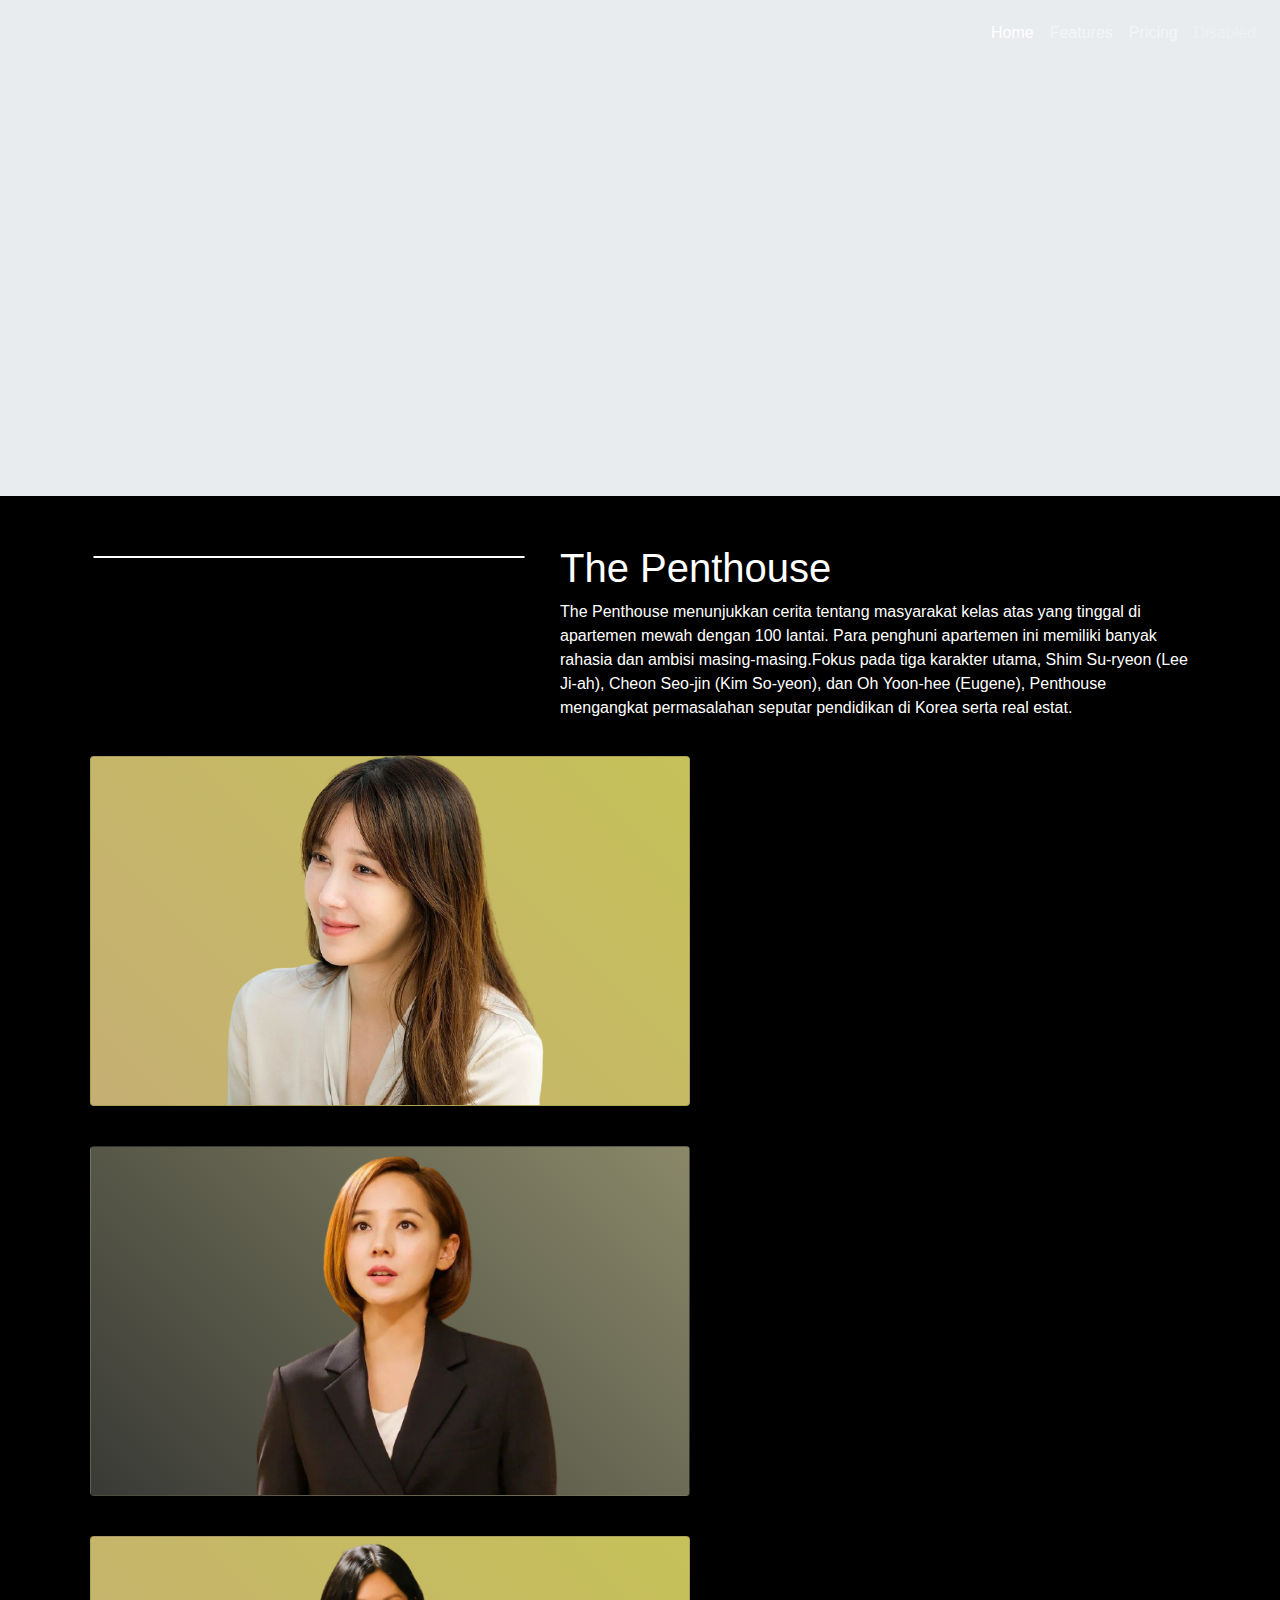
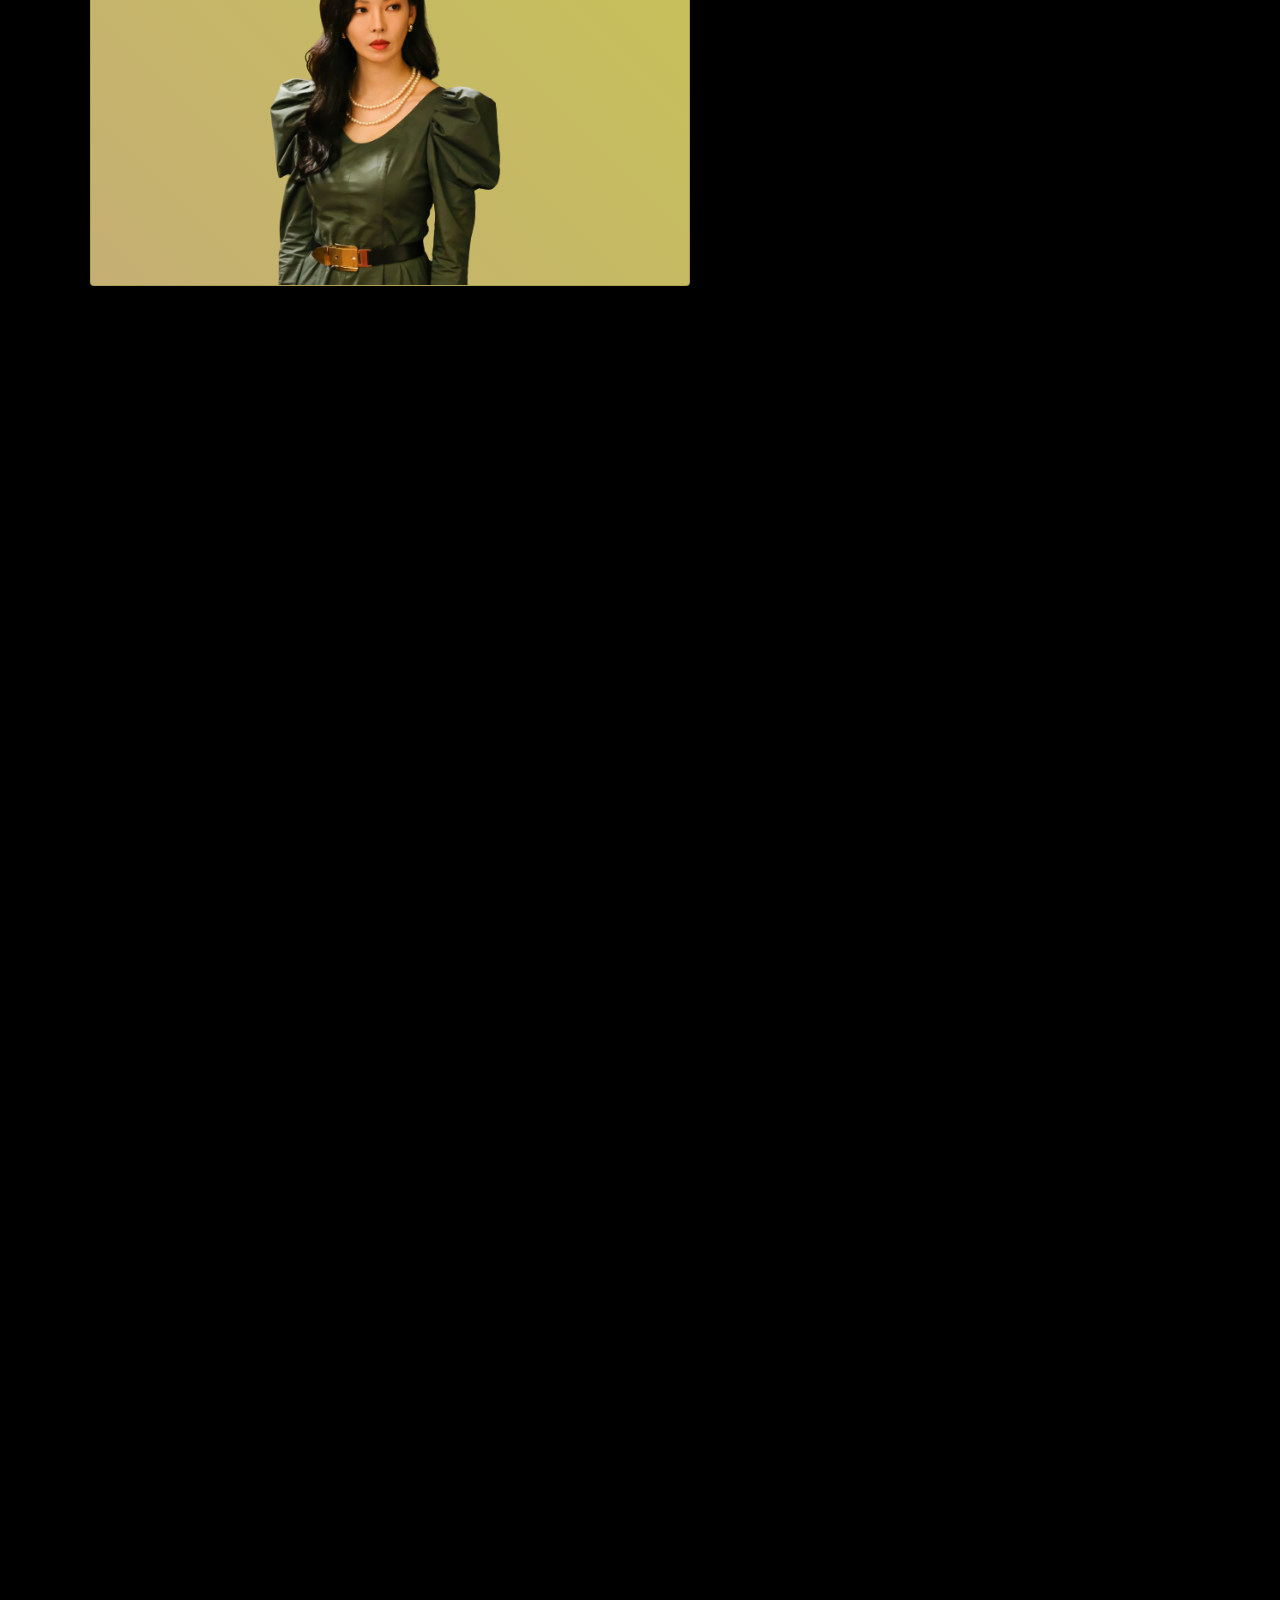
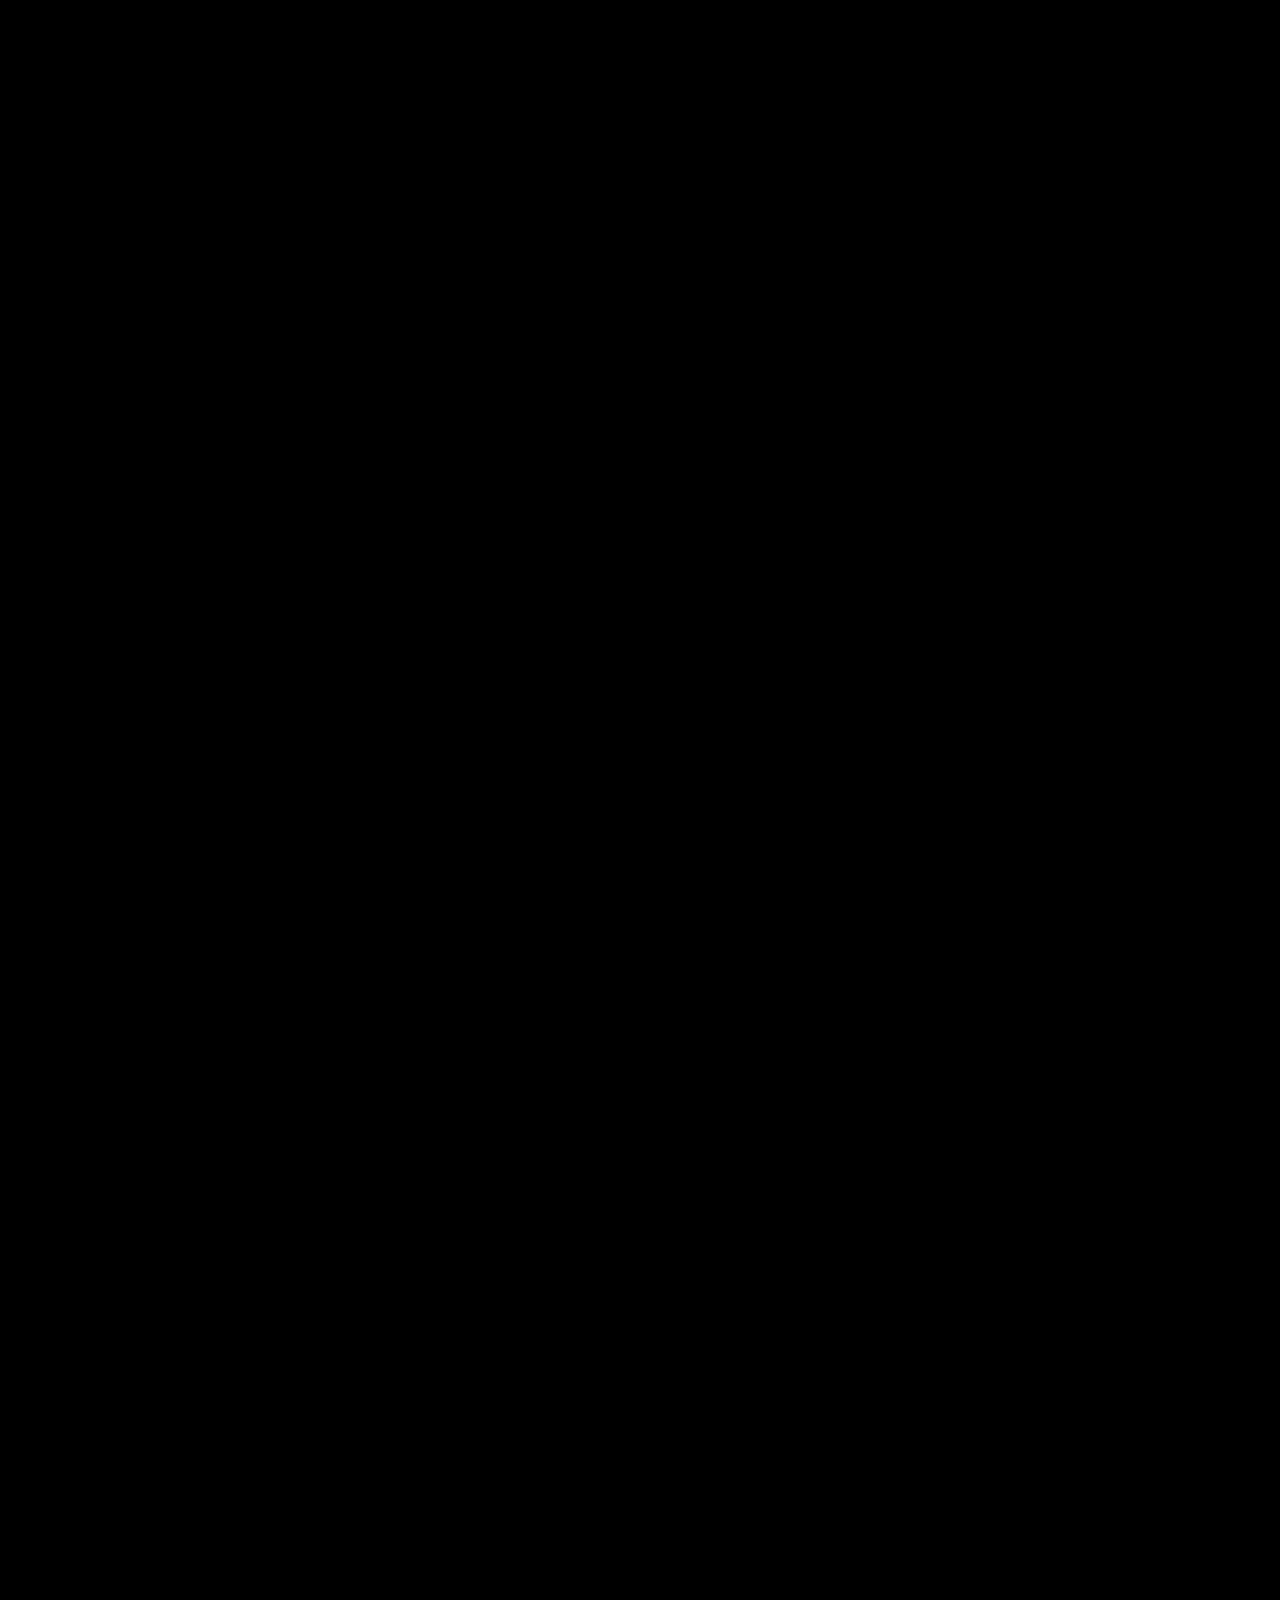
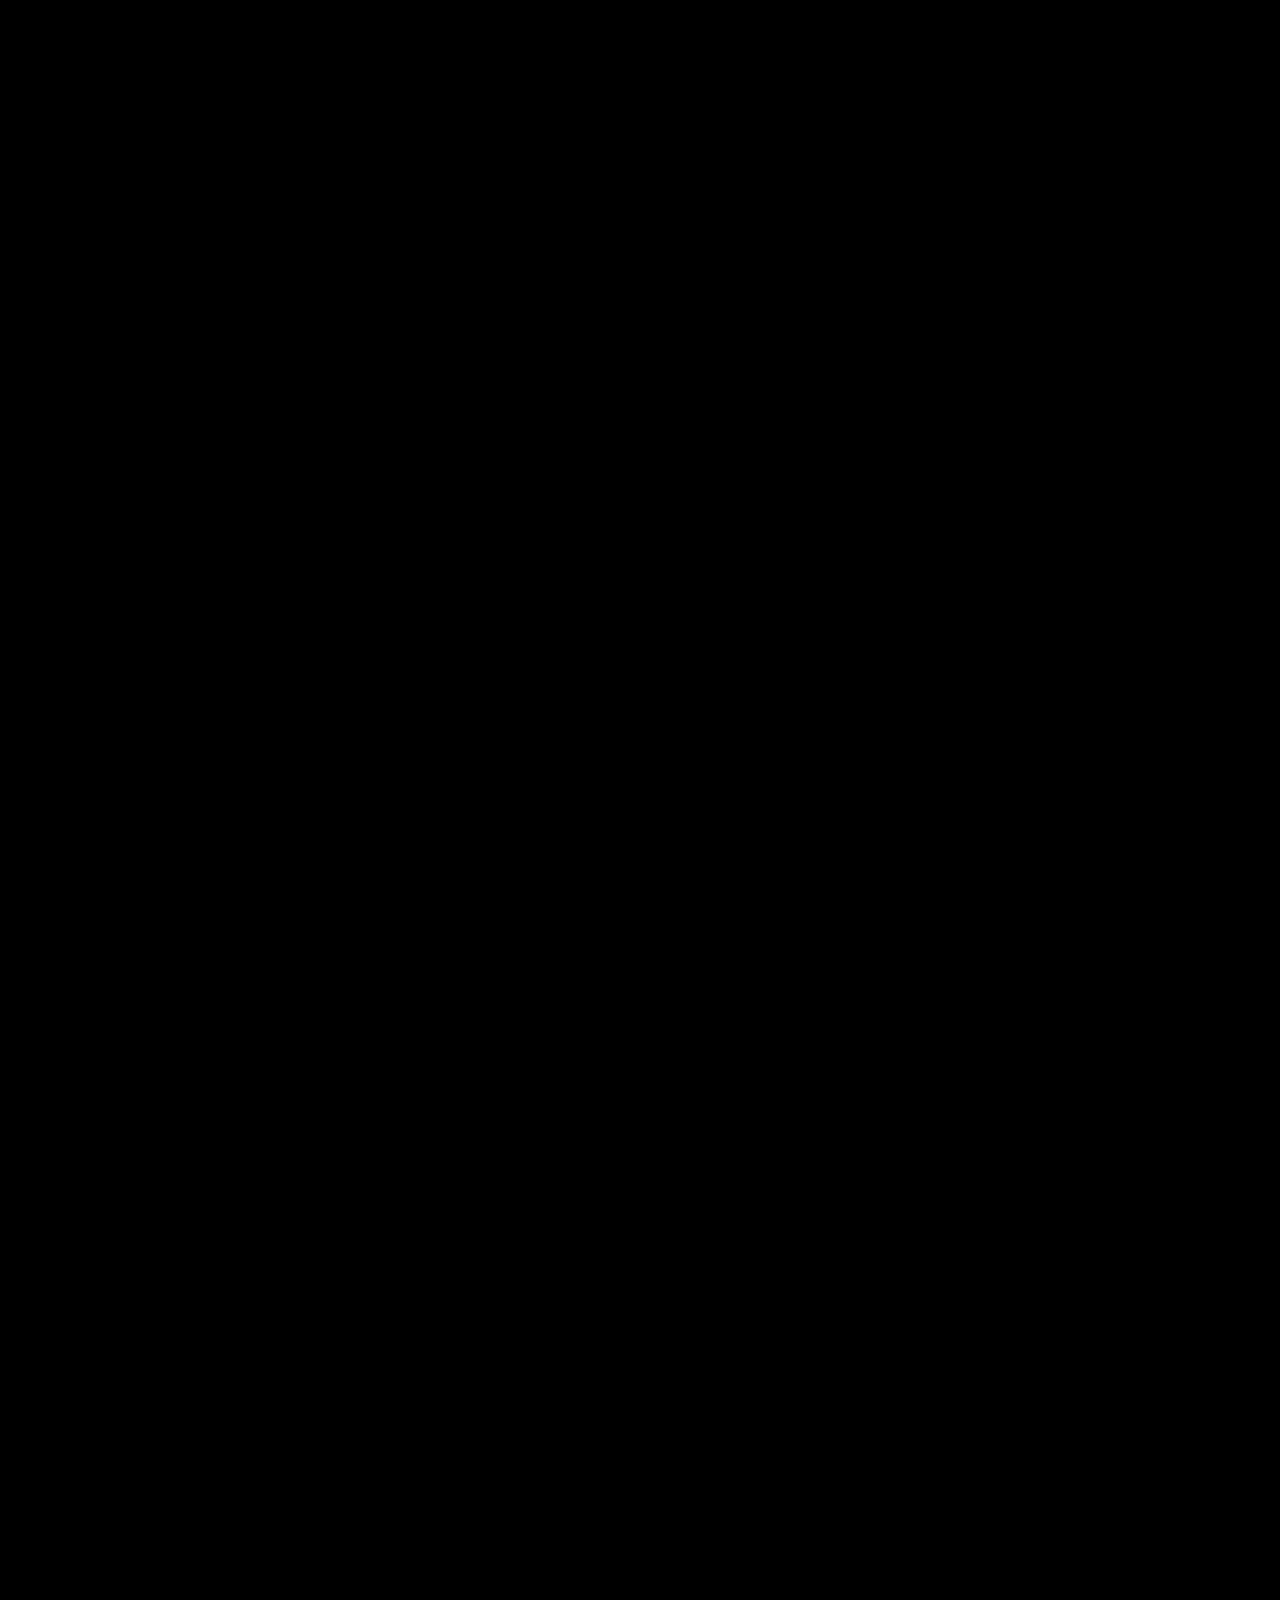
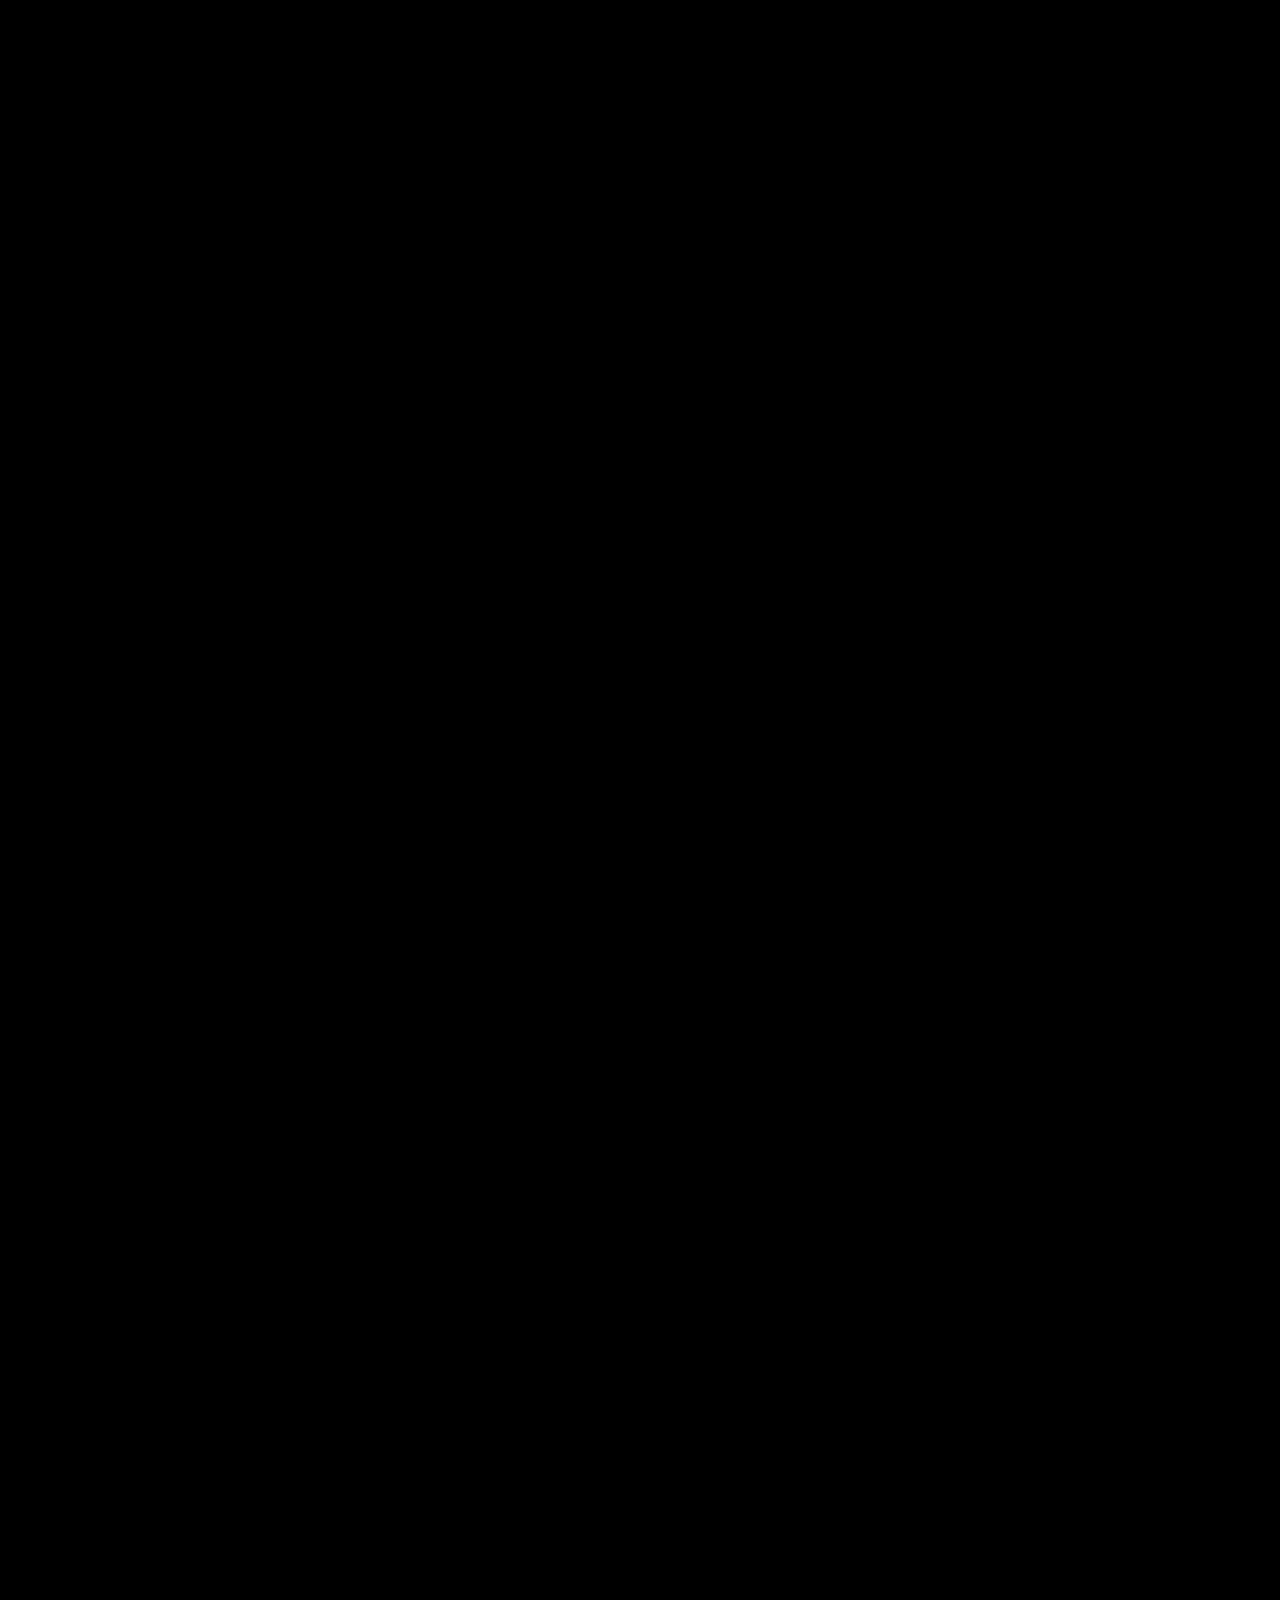
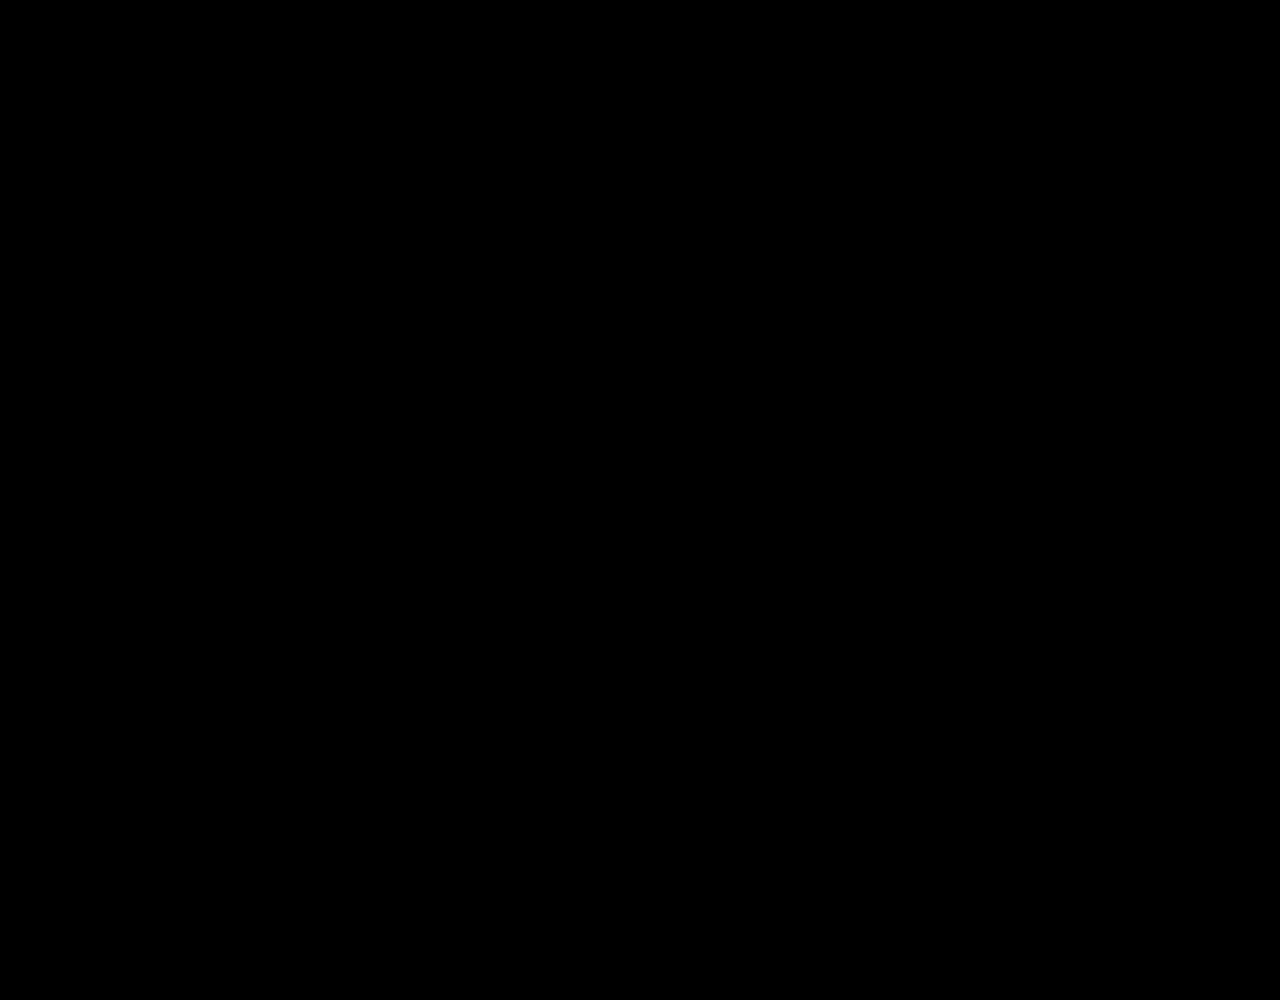
==== index.html @ 1c1da860 "first commit" ====
<!doctype html>
<html lang="en">
  <head>
    <!-- Required meta tags -->
    <meta charset="utf-8">
    <meta name="viewport" content="width=device-width, initial-scale=1, shrink-to-fit=no">

    <!-- Bootstrap CSS -->
    <link rel="stylesheet" href="https://maxcdn.bootstrapcdn.com/bootstrap/4.0.0/css/bootstrap.min.css" integrity="sha384-Gn5384xqQ1aoWXA+058RXPxPg6fy4IWvTNh0E263XmFcJlSAwiGgFAW/dAiS6JXm" crossorigin="anonymous">
    <link rel="stylesheet" href="style.css">
    <link rel="stylesheet" href="https://cdnjs.cloudflare.com/ajax/libs/animate.css/4.1.1/animate.min.css">

    <title>Penthouse</title>
  </head>
  <body>
    <nav class="navbar navbar-expand-lg navbar-dark">
        <a class="navbar-brand" href="#"><img src="assets/logo.png" alt="" width="500%"></a>
        <button class="navbar-toggler" type="button" data-toggle="collapse" data-target="#navbarNav" aria-controls="navbarNav" aria-expanded="false" aria-label="Toggle navigation">
          <span class="navbar-toggler-icon"></span>
        </button>
        <div class="collapse navbar-collapse" id="navbarNav">
          <ul class="navbar-nav ml-auto">
            <li class="nav-item active">
              <a class="nav-link" href="#">Home <span class="sr-only">(current)</span></a>
            </li>
            <li class="nav-item">
              <a class="nav-link" href="#">Features</a>
            </li>
            <li class="nav-item">
              <a class="nav-link" href="#">Pricing</a>
            </li>
            <li class="nav-item">
              <a class="nav-link disabled" href="#">Disabled</a>
            </li>
          </ul>
        </div>
      </nav>

      <div class="jumbotron jumbotron-fluid">
        <div class="container">
        </div>
      </div>

      <div class="container mt-5">
        <div class="row">
          <div class="col-md-5 col-sm-12">
            <img src="assets/sect-1.jpg" alt="" width="97%" class="sect-1">
          </div>
          <div class="col-md-7 col-sm-12 para">
            <h1>The Penthouse</h1>
            <p>The Penthouse menunjukkan cerita tentang masyarakat kelas atas yang tinggal di apartemen mewah dengan 100 lantai. Para penghuni apartemen ini memiliki banyak rahasia dan ambisi masing-masing.Fokus pada tiga karakter utama, Shim Su-ryeon (Lee Ji-ah), Cheon Seo-jin (Kim So-yeon), dan Oh Yoon-hee (Eugene), Penthouse mengangkat permasalahan seputar pendidikan di Korea serta real estat.</p>
        </div>
      </div>

        <div class="row">
      <div class="shimsu">
        <div class="card">
          <div class="content">
            <h2>Shim Su Ryeon</h2>
            <p class="parag">Lorem ipsum dolor sit amet consectetur, adipisicing elit. Deserunt neque consectetur, facilis ullam maxime fugiat minima praesentium saepe eveniet. Aut.</p>
            <a href="#">Read More</a>
          </div>
          <img src="assets/shimsuryeon.png" alt="">
        </div>
      </div>
      <div class="shimsu yuni">
        <div class="card">
          <div class="content">
            <h2>Oh Yoon He</h2>
            <p class="parag">Lorem ipsum dolor sit amet consectetur, adipisicing elit. Deserunt neque consectetur, facilis ullam maxime fugiat minima praesentium saepe eveniet. Aut.</p>
            <a href="#">Read More</a>
          </div>
          <img src="assets/ohyoonhee.png" alt="">
        </div>
      </div>
      <div class="shimsu sojin">
        <div class="card">
          <div class="content">
            <h2>Cheon Soo Jin</h2>
            <p class="parag">Lorem ipsum dolor sit amet consectetur, adipisicing elit. Deserunt neque consectetur, facilis ullam maxime fugiat minima praesentium saepe eveniet. Aut.</p>
            <a href="#">Read More</a>
          </div>
          <img src="assets/sojin.png" alt="">
        </div>
      </div>
    </div>

    <!-- Optional JavaScript -->
    <!-- jQuery first, then Popper.js, then Bootstrap JS -->
    <script src="https://code.jquery.com/jquery-3.2.1.slim.min.js" integrity="sha384-KJ3o2DKtIkvYIK3UENzmM7KCkRr/rE9/Qpg6aAZGJwFDMVNA/GpGFF93hXpG5KkN" crossorigin="anonymous"></script>
    <script src="https://cdnjs.cloudflare.com/ajax/libs/popper.js/1.12.9/umd/popper.min.js" integrity="sha384-ApNbgh9B+Y1QKtv3Rn7W3mgPxhU9K/ScQsAP7hUibX39j7fakFPskvXusvfa0b4Q" crossorigin="anonymous"></script>
    <script src="https://maxcdn.bootstrapcdn.com/bootstrap/4.0.0/js/bootstrap.min.js" integrity="sha384-JZR6Spejh4U02d8jOt6vLEHfe/JQGiRRSQQxSfFWpi1MquVdAyjUar5+76PVCmYl" crossorigin="anonymous"></script>
  </body>
</html>
---- style.css ----
* {
    box-sizing: border-box;
}
body {
    margin: 0;
    padding: 0;
    background-color: black;
    height: 9000px;
}

.navbar-brand {
    width: 50px;
    height: 50px;
}

.jumbotron {
    margin-top: -70px;
    height: 500px;
    background-image: url('assets/jumbo-img.jpg');
    background-size: cover;
    background-repeat: no-repeat;
}

.sect-1 {
display: inline-block;
    margin: 0 0.5rem;
  animation: fadeInLeftBig; /* referring directly to the animation's @keyframe declaration */
  animation-duration: 1s; /* don't forget to set a duration! */
    border-radius: 5px;
    border: solid 1px white;
}

.para {
    display: block;
      animation: fadeInRightBig;
      animation-duration: 1s;
    }

h1,p {
    color: white;
}
.parag {
    color: black;
}

.shimsu {
    position: relative;
    display: flex;
    justify-content: center;
    align-items: center;
}

.shimsu .card {
    position: relative;
    width: 600px;
    height: 350px;
    margin: 20px;
    display: flex;
    transition: 0.5s;
    justify-content: flex-start;
    background: linear-gradient(45deg, #c5af74, #c6c159);
}

.yuni .card {
    position: relative;
    width: 600px;
    height: 350px;
    margin: 20px;
    display: flex;
    transition: 0.5s;
    justify-content: flex-start;
    background: linear-gradient(45deg, #393a35, #8a8869);
}

.yuni .card img {
    position: absolute;
    bottom: 0;
    left: 10%!important;
    translate: translateX(-50%);
    height: 350px;
    transition: 0.5s;
}

.yuni .card:hover img {
    left: 17%!important;
    height: 430px;
}

.sojin .card img {
    position: absolute;
    bottom: 0;
    left: 10%!important;
    translate: translateX(-50%);
    height: 350px;
    transition: 0.5s;
}

.sojin .card:hover img {
    left: 28%!important;
    height: 430px;
}

.shimsu .card img {
    position: absolute;
    bottom: 0;
    left: 20%;
    translate: translateX(-50%);
    height: 350px;
    transition: 0.5s;
}

.shimsu .card:hover img {
    left: 32%;
    height: 430px;
}

.shimsu .card .content {
    position: relative;
    width: 50%;
    left: 20%;
    padding: 20px 20px 20px 40px;
    opacity: 0;
    visibility: hidden;
    transition: 0.5s;
}

.shimsu .card:hover .content {
    left: 0;
    opacity: 1;
    visibility: visible;
}

.shimsu .card .content h2 {
    color: #fff;
    text-transform: uppercase;
    font-size: 2.2em;
    line-height: 1em;
}

.shimsu .card .content p {
    color: #fff;
}

.shimsu .card .content a {
    position: relative;
    color: #000;
    background: #fff;
    display: inline-block;
    padding: 10px 20px;
    margin-top: 10px;
    text-decoration: none;
    font-weight: 700;
}

@media (max-width: 991px) {
    .shimsu .card {
        width: auto;
        max-width: 600px;
        align-items: flex-start;
    }

    .shimsu .card:hover {
        height: 600px;
    }

    
    .shimsu .card:hover img {
        left: 20%;
        height: 350px;
    }

    .yuni .card:hover img {
        left: 10%!important;
        height: 350px;
    }

    .sojin .card:hover img {
        left: 10%!important;
        height: 350px;
    }

    .shimsu .card .content {
        width: 100%;
        left: 0;
        padding: 40px;
    }
}

@media (max-width: 767px)  {
.shimsu {
    flex-direction: column;
}
}
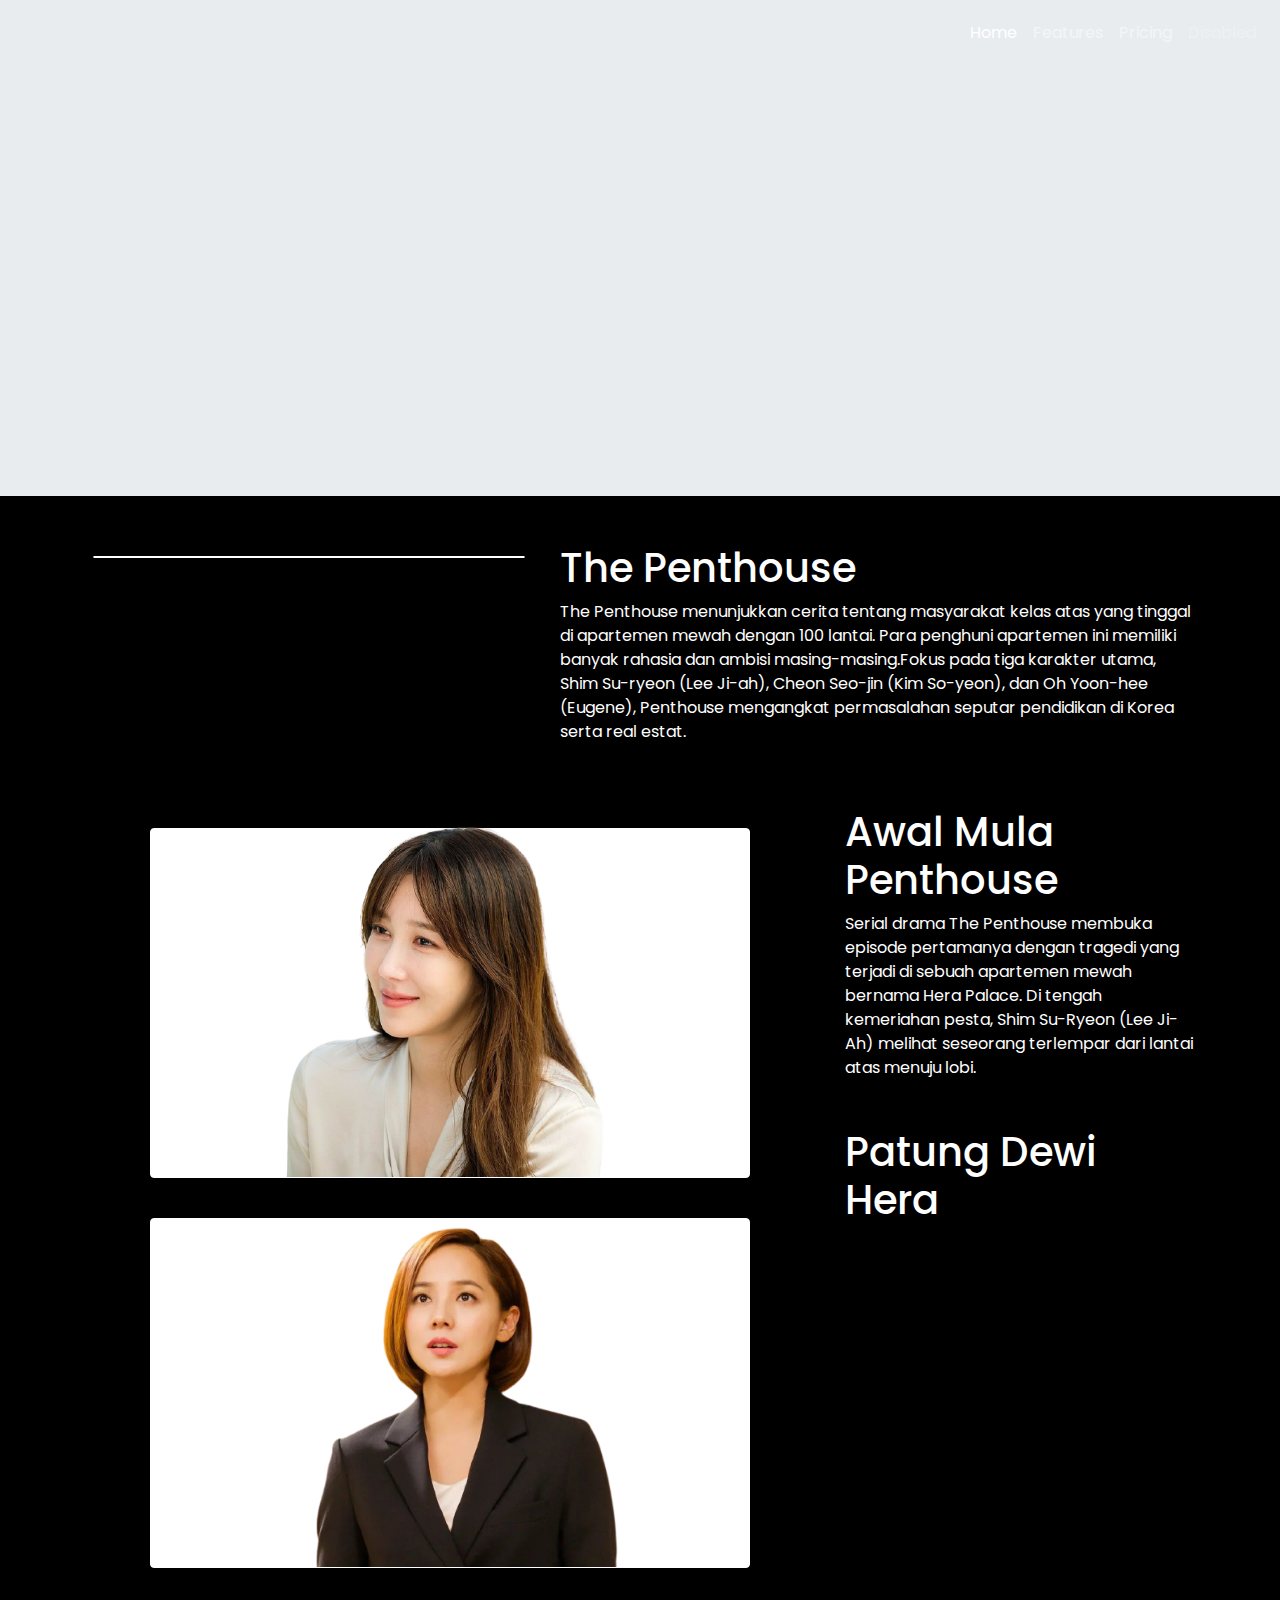
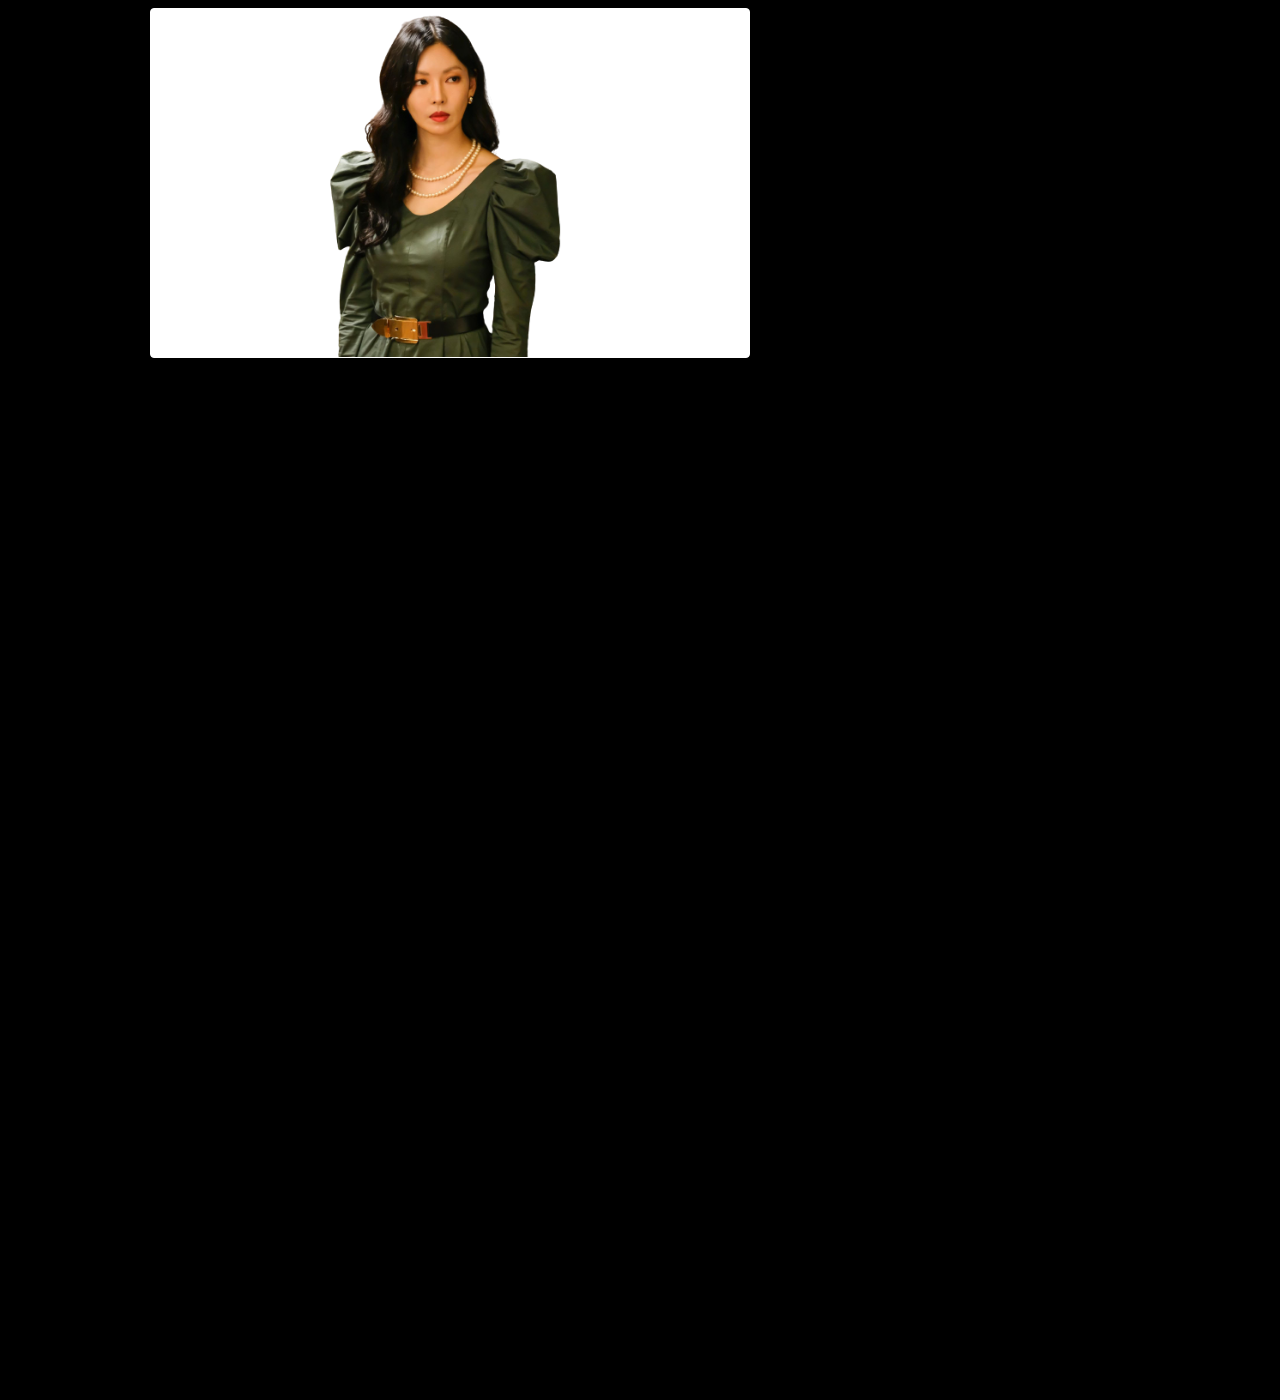
==== commit 88551ad5: "first commit" ====
--- a/index.html
+++ b/index.html
@@ -14,7 +14,7 @@
   </head>
   <body>
     <nav class="navbar navbar-expand-lg navbar-dark">
-        <a class="navbar-brand" href="#"><img src="assets/logo.png" alt="" width="500%"></a>
+        <a class="navbar-brand" href="index.html"><img src="assets/logo.png" alt="" width="500%"></a>
         <button class="navbar-toggler" type="button" data-toggle="collapse" data-target="#navbarNav" aria-controls="navbarNav" aria-expanded="false" aria-label="Toggle navigation">
           <span class="navbar-toggler-icon"></span>
         </button>
@@ -37,8 +37,6 @@
       </nav>
 
       <div class="jumbotron jumbotron-fluid">
-        <div class="container">
-        </div>
       </div>
 
       <div class="container mt-5">
@@ -49,16 +47,19 @@
           <div class="col-md-7 col-sm-12 para">
             <h1>The Penthouse</h1>
             <p>The Penthouse menunjukkan cerita tentang masyarakat kelas atas yang tinggal di apartemen mewah dengan 100 lantai. Para penghuni apartemen ini memiliki banyak rahasia dan ambisi masing-masing.Fokus pada tiga karakter utama, Shim Su-ryeon (Lee Ji-ah), Cheon Seo-jin (Kim So-yeon), dan Oh Yoon-hee (Eugene), Penthouse mengangkat permasalahan seputar pendidikan di Korea serta real estat.</p>
+          </div>
         </div>
       </div>
 
-        <div class="row">
+      <div class="container">
+        <div class="row mt-5">
+          <div class="col-md-8">
       <div class="shimsu">
         <div class="card">
           <div class="content">
             <h2>Shim Su Ryeon</h2>
-            <p class="parag">Lorem ipsum dolor sit amet consectetur, adipisicing elit. Deserunt neque consectetur, facilis ullam maxime fugiat minima praesentium saepe eveniet. Aut.</p>
-            <a href="#">Read More</a>
+            <p>Shim Soo Ryeon merupakan wanita elegan yang lahir dari keluarga kaya.</p>
+            <a href="shimsuryeon.html">Read More</a>
           </div>
           <img src="assets/shimsuryeon.png" alt="">
         </div>
@@ -66,9 +67,9 @@
       <div class="shimsu yuni">
         <div class="card">
           <div class="content">
-            <h2>Oh Yoon He</h2>
-            <p class="parag">Lorem ipsum dolor sit amet consectetur, adipisicing elit. Deserunt neque consectetur, facilis ullam maxime fugiat minima praesentium saepe eveniet. Aut.</p>
-            <a href="#">Read More</a>
+            <h2>Oh Yoon Hee</h2>
+            <p>Oh Yoon Hee, seorang wanita dari keluarga miskin yang bekerja keras dan ingin menjadi bagian dari kelas atas untuk anak-anaknya.</p>
+            <a href="ohyoonhee.html">Read More</a>
           </div>
           <img src="assets/ohyoonhee.png" alt="">
         </div>
@@ -77,13 +78,21 @@
         <div class="card">
           <div class="content">
             <h2>Cheon Soo Jin</h2>
-            <p class="parag">Lorem ipsum dolor sit amet consectetur, adipisicing elit. Deserunt neque consectetur, facilis ullam maxime fugiat minima praesentium saepe eveniet. Aut.</p>
-            <a href="#">Read More</a>
+            <p>Cheon Seo-jin yakni seorang perempuan yang terlahir dari keluarga kaya dan memiliki sifat sombong bahkan licik.</p>
+            <a href="cheonseojin.html">Read More</a>
           </div>
           <img src="assets/sojin.png" alt="">
         </div>
       </div>
     </div>
+    <div class="col-md-4">
+      <h1 class="para">Awal Mula Penthouse</h1>
+      <p class="para">Serial drama The Penthouse membuka episode pertamanya dengan tragedi yang terjadi di sebuah apartemen mewah bernama Hera Palace. Di tengah kemeriahan pesta, Shim Su-Ryeon (Lee Ji-Ah) melihat seseorang terlempar dari lantai atas menuju lobi.</p>
+      <h1 class="mt-5 para">Patung Dewi Hera</h1>
+    <img src="assets/hera.png" alt="" class="mt-4">
+    </div>
+    </div>
+  </div>
 
     <!-- Optional JavaScript -->
     <!-- jQuery first, then Popper.js, then Bootstrap JS -->
--- a/style.css
+++ b/style.css
@@ -1,11 +1,14 @@
+@import url('https://fonts.googleapis.com/css2?family=Poppins:wght@300;400;500;600;700;800;900&display=swap');
+
 * {
     box-sizing: border-box;
+    font-family: 'Poppins', sans-serif;
 }
 body {
     margin: 0;
     padding: 0;
     background-color: black;
-    height: 9000px;
+    height: 3000px;
 }
 
 .navbar-brand {
@@ -36,11 +39,12 @@
       animation-duration: 1s;
     }
 
+.hera {
+    margin: auto;
+}
+
 h1,p {
     color: white;
-}
-.parag {
-    color: black;
 }
 
 .shimsu {
@@ -58,7 +62,9 @@
     display: flex;
     transition: 0.5s;
     justify-content: flex-start;
-    background: linear-gradient(45deg, #c5af74, #c6c159);
+    background-image: url(assets/blur.jpg);
+    background-size: cover;
+    border: 1px solid white;
 }
 
 .yuni .card {
@@ -69,7 +75,8 @@
     display: flex;
     transition: 0.5s;
     justify-content: flex-start;
-    background: linear-gradient(45deg, #393a35, #8a8869);
+    background-image: url(assets/blur.jpg);
+    background-size: cover;
 }
 
 .yuni .card img {
@@ -162,21 +169,20 @@
     .shimsu .card:hover {
         height: 600px;
     }
-
     
     .shimsu .card:hover img {
         left: 20%;
-        height: 350px;
+        height: 260px;
     }
 
     .yuni .card:hover img {
-        left: 10%!important;
-        height: 350px;
+        left: 1%!important;
+        height: 260px;
     }
 
     .sojin .card:hover img {
-        left: 10%!important;
-        height: 350px;
+        left: 15%!important;
+        height: 260px;
     }
 
     .shimsu .card .content {
@@ -190,4 +196,13 @@
 .shimsu {
     flex-direction: column;
 }
+
+.shimsu .card img {
+    position: absolute;
+    bottom: 0;
+    left: 20%;
+    translate: translateX(-50%);
+    height: 260px;
+    transition: 0.5s;
+}
 }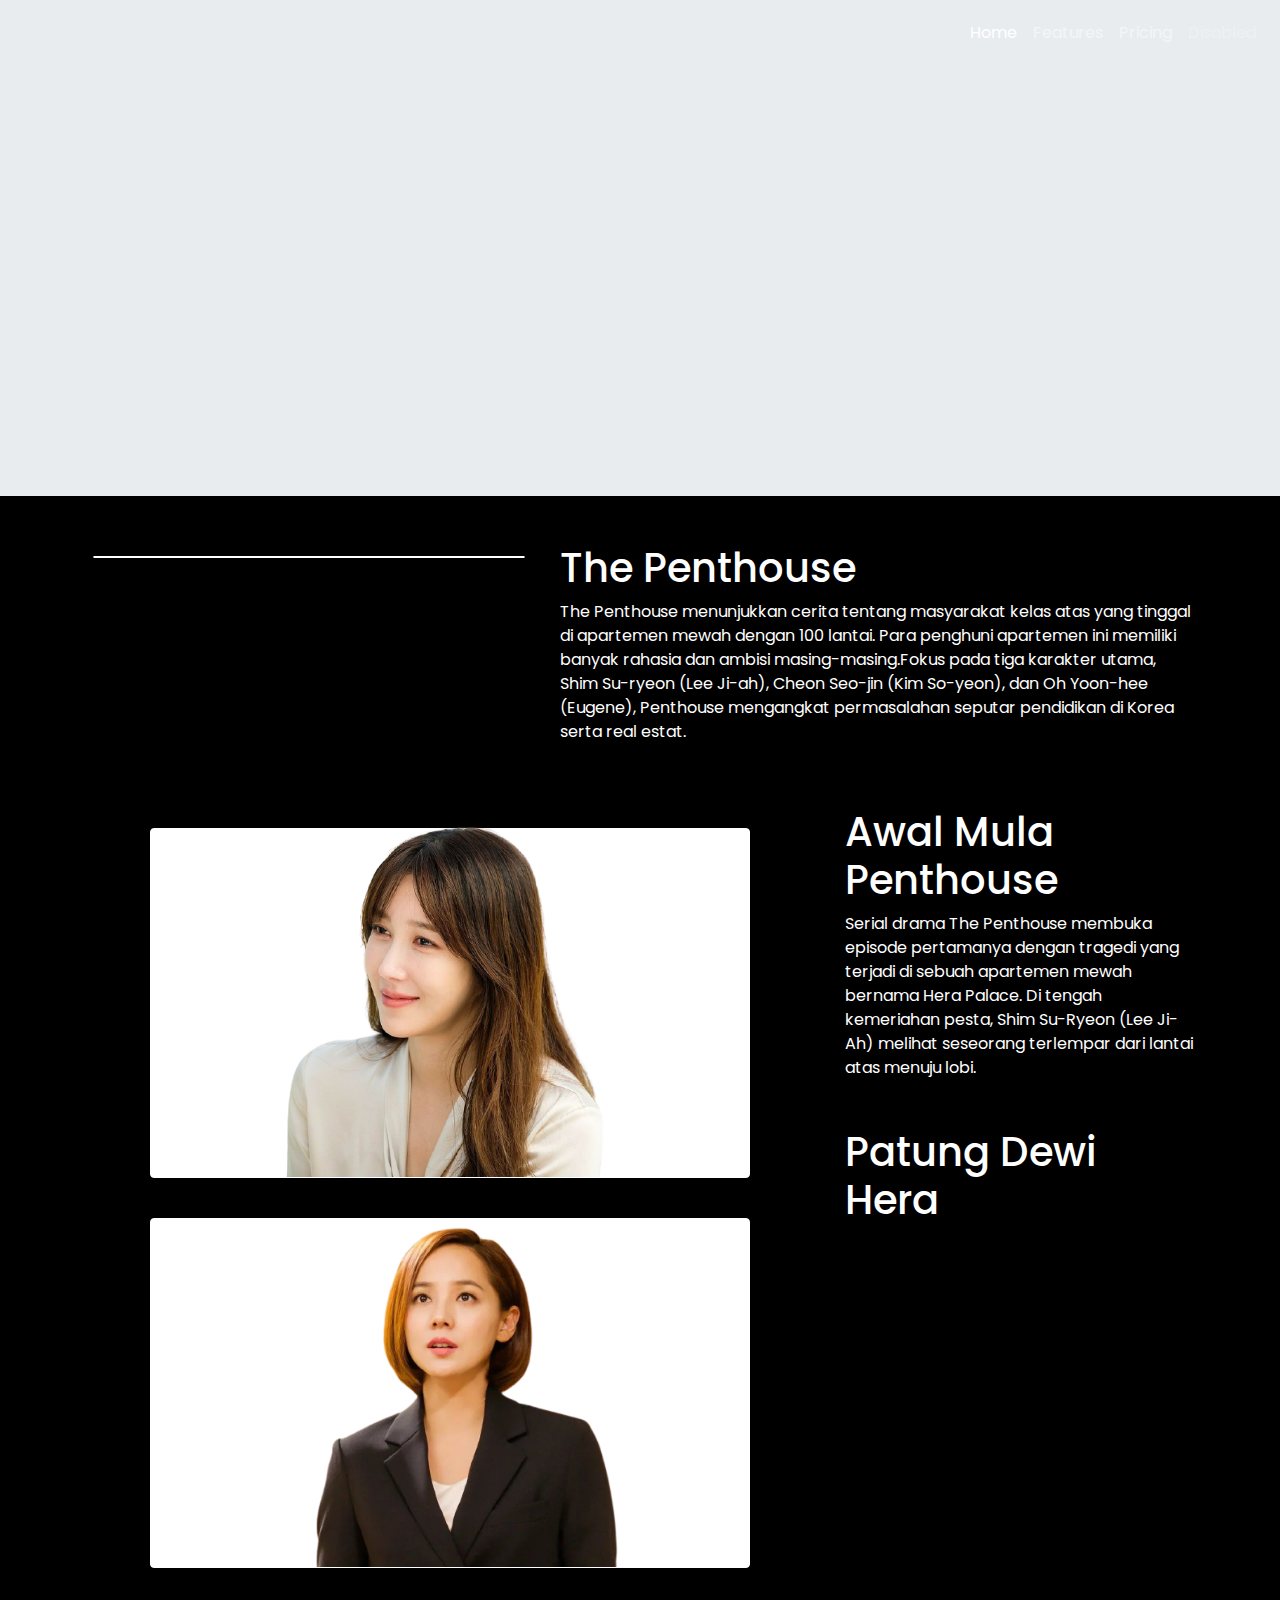
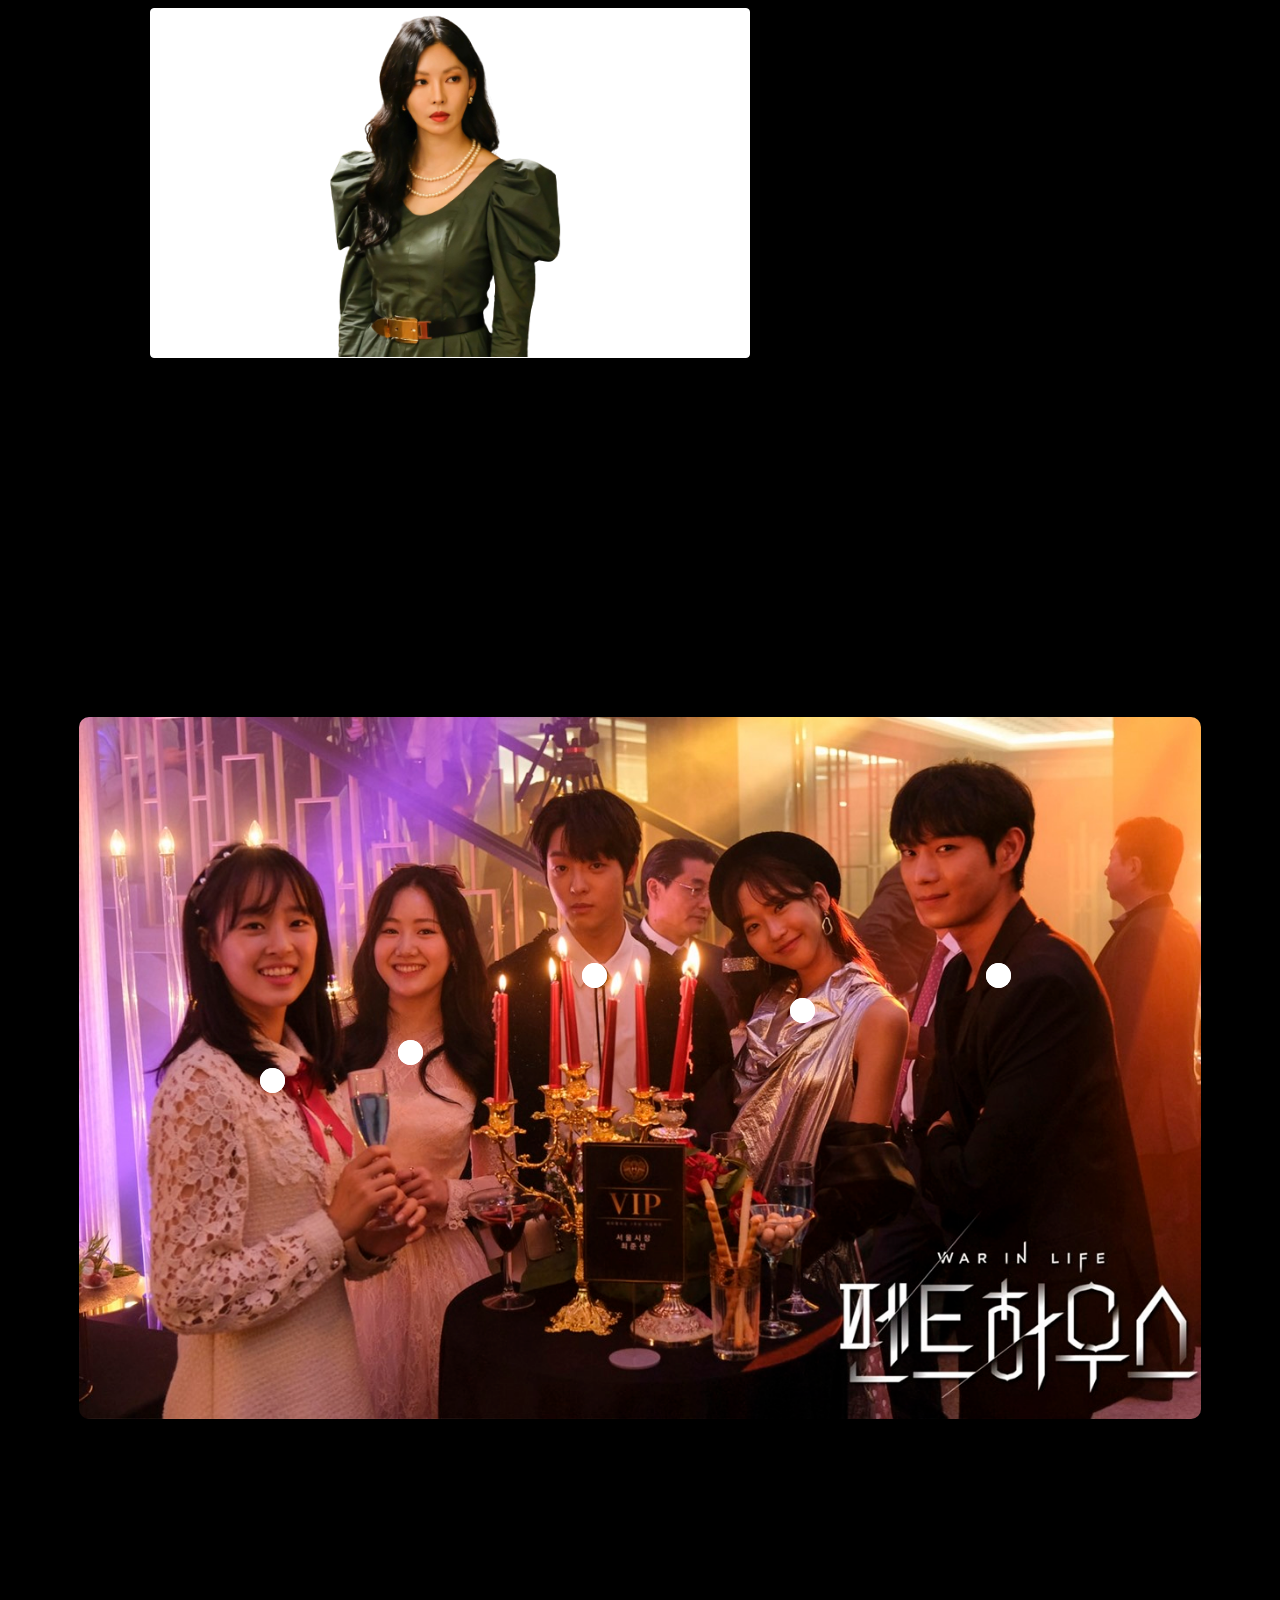
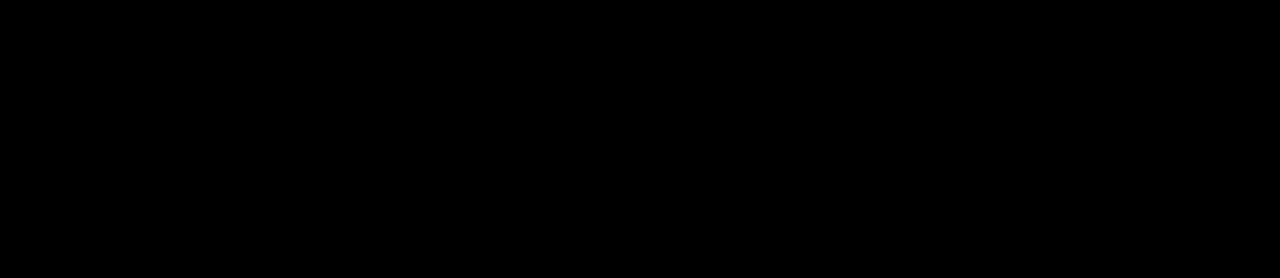
==== commit b2dd4ac9: "first commit" ====
--- a/index.html
+++ b/index.html
@@ -21,7 +21,7 @@
         <div class="collapse navbar-collapse" id="navbarNav">
           <ul class="navbar-nav ml-auto">
             <li class="nav-item active">
-              <a class="nav-link" href="#">Home <span class="sr-only">(current)</span></a>
+              <a class="nav-link" href="index.html">Home <span class="sr-only">(current)</span></a>
             </li>
             <li class="nav-item">
               <a class="nav-link" href="#">Features</a>
@@ -94,6 +94,71 @@
     </div>
   </div>
 
+  <section>
+    <div class="container">
+      <img src="assets/hera-club.jpg" alt="img">
+      <div class="all-tooltips">
+        <div class="tool tool1">
+      <div class="hotspot"></div>
+        <div class="tooltip-content">
+          <div class="arrow"></div>
+          <img src="assets/haeunbyeol.jpg" alt="">
+          <div class="content">
+        <h2 style="color: black;">Ha Eun Byeol</h2>
+        <p style="color: black;">Lorem, ipsum dolor sit amet consectetur adipisicing elit. Natus quos doloribus ea odit suscipit excepturi ipsam possimus odio autem quis.</p>
+      </div>
+      </div>
+    </div>
+    <div class="tool tool2">
+      <div class="hotspot"></div>
+        <div class="tooltip-content">
+          <div class="arrow"></div>
+          <img src="assets/jooseokhoon.jpg" alt="">
+          <div class="content">
+        <h2 style="color: black;">Joo Seok Hoon</h2>
+        <p style="color: black;">Lorem, ipsum dolor sit amet consectetur adipisicing elit. Natus quos doloribus ea odit suscipit excepturi ipsam possimus odio autem quis.</p>
+      </div>
+      </div>
+    </div>
+    <div class="tool tool3">
+      <div class="hotspot"></div>
+        <div class="tooltip-content">
+          <div class="arrow"></div>
+          <img src="assets/jenny.jpeg" alt="">
+          <div class="content">
+        <h2 style="color: black;">Yoo Jenny</h2>
+        <p style="color: black;">Lorem, ipsum dolor sit amet consectetur adipisicing elit. Natus quos doloribus ea odit suscipit excepturi ipsam possimus odio autem quis.</p>
+      </div>
+      </div>
+    </div>
+    <div class="tool tool4">
+      <div class="hotspot"></div>
+        <div class="tooltip-content">
+          <div class="arrow"></div>
+          <img src="assets/leeminhyuk.jpg" alt="">
+          <div class="content">
+        <h2 style="color: black;">Lee Min Hyuk</h2>
+        <p style="color: black;">Lorem, ipsum dolor sit amet consectetur adipisicing elit. Natus quos doloribus ea odit suscipit excepturi ipsam possimus odio autem quis.</p>
+      </div>
+      </div>
+    </div>
+    <div class="tool tool5">
+      <div class="hotspot"></div>
+        <div class="tooltip-content">
+          <div class="arrow"></div>
+          <img src="assets/jooseokkyung.jpg" alt="">
+          <div class="content">
+        <h2 style="color: black;">Joo Seok Kyung</h2>
+        <p style="color: black;">Lorem, ipsum dolor sit amet consectetur adipisicing elit. Natus quos doloribus ea odit suscipit excepturi ipsam possimus odio autem quis.</p>
+      </div>
+      </div>
+    </div>
+    </div>
+    </div>
+  </section>
+
+
+  <script src="main.js"></script>
     <!-- Optional JavaScript -->
     <!-- jQuery first, then Popper.js, then Bootstrap JS -->
     <script src="https://code.jquery.com/jquery-3.2.1.slim.min.js" integrity="sha384-KJ3o2DKtIkvYIK3UENzmM7KCkRr/rE9/Qpg6aAZGJwFDMVNA/GpGFF93hXpG5KkN" crossorigin="anonymous"></script>
--- a/style.css
+++ b/style.css
@@ -8,7 +8,7 @@
     margin: 0;
     padding: 0;
     background-color: black;
-    height: 3000px;
+    width: 100%;
 }
 
 .navbar-brand {
@@ -159,6 +159,144 @@
     font-weight: 700;
 }
 
+section {
+    height: 180vh;
+    width: 100%;
+    display: flex;
+    align-items: center;
+    justify-content: center;
+    overflow-x: hidden;
+    margin-top: -120px;
+}
+
+section .container {
+    width: 90%;
+    max-width: 1200px;
+    position: relative;
+    margin: 0 auto;
+}
+
+section .container img {
+    width: 100%;
+    border-radius: 10px;
+}
+.all-tooltips {
+    position: absolute;
+    width: 100%;
+    height: 100%;
+    left: 0;
+    top: 0;
+}
+
+.hotspot {
+    position: absolute;
+    top: 50%;
+    left: 50%;
+    width: 25px;
+    height: 25px;
+    background-color: white;
+    border-radius: 50%;
+    cursor: pointer;
+}
+
+.hotspot::after {
+    content: '';
+    position: absolute;
+    top: 0;
+    left: 0;
+    height: 100%;
+    width: 100%;
+    background-color: white;
+    border-radius: 50%;
+    animation: puls-effect 1s ease-in-out infinite;
+}
+
+@keyframes puls-effect {
+    0% {
+        transform: scale(.5);
+        opacity: 1;
+    }
+    100% {
+        transform: scale(3);
+        opacity: 0;
+    }
+}
+
+.tooltip-content {
+    position: absolute;
+    background-color: white;
+    box-shadow: 0px 0px 20px #00000020;
+    padding: 30px;
+    border-radius: 8px;
+    width: 90vw;
+    max-width: 300px;
+    opacity: 0;
+    pointer-events: none;
+    z-index: 2;
+}
+
+.tool.active .tooltip-content {
+    display: flex;
+    opacity: 1;
+    pointer-events: all;
+}
+
+.tooltip-content .arrow {
+    position: absolute;
+    border: 10px solid transparent;
+    border-bottom-color: white;
+    top: 0;
+    left: 50%;
+    transform: translate(-50%, -100%);
+}
+
+/* custom style hotspot */
+
+.tool .tooltip-content {
+    display: flex;
+    max-width: 500px;
+    align-items: stretch;
+    justify-content: center;
+    padding: 0;
+}
+
+.tool .tooltip-content img {
+    width: 50%;
+    object-fit: cover;
+    border-radius: 4px;
+}
+
+.tool .tooltip-content .content {
+    width: 50%;
+    padding: 20px;
+}
+
+
+.tool1 .hotspot {
+    left: 17%;
+    top: 50%;
+}
+
+.tool2 .hotspot {
+    left: 80%;
+    top: 35%;
+}
+
+.tool3 .hotspot {
+    left: 29%;
+    top: 46%;
+}
+
+.tool4 .hotspot {
+    left: 45%;
+    top: 35%;
+}
+
+.tool5 .hotspot {
+    left: 63%;
+    top: 40%;
+}
+
 @media (max-width: 991px) {
     .shimsu .card {
         width: auto;
@@ -190,6 +328,24 @@
         left: 0;
         padding: 40px;
     }
+
+    .hotspot {
+        width: 15px;
+        height: 15px;
+    }
+
+    section {
+        margin-top: -400px;
+    }
+
+    .tool .tooltip-content {
+        display: flex;
+        max-width: 400px;
+        max-height: 350px;
+        align-items: stretch;
+        justify-content: center;
+        padding: 0;
+    }
 }
 
 @media (max-width: 767px)  {
@@ -200,7 +356,7 @@
 .shimsu .card img {
     position: absolute;
     bottom: 0;
-    left: 20%;
+    left: 17%;
     translate: translateX(-50%);
     height: 260px;
     transition: 0.5s;
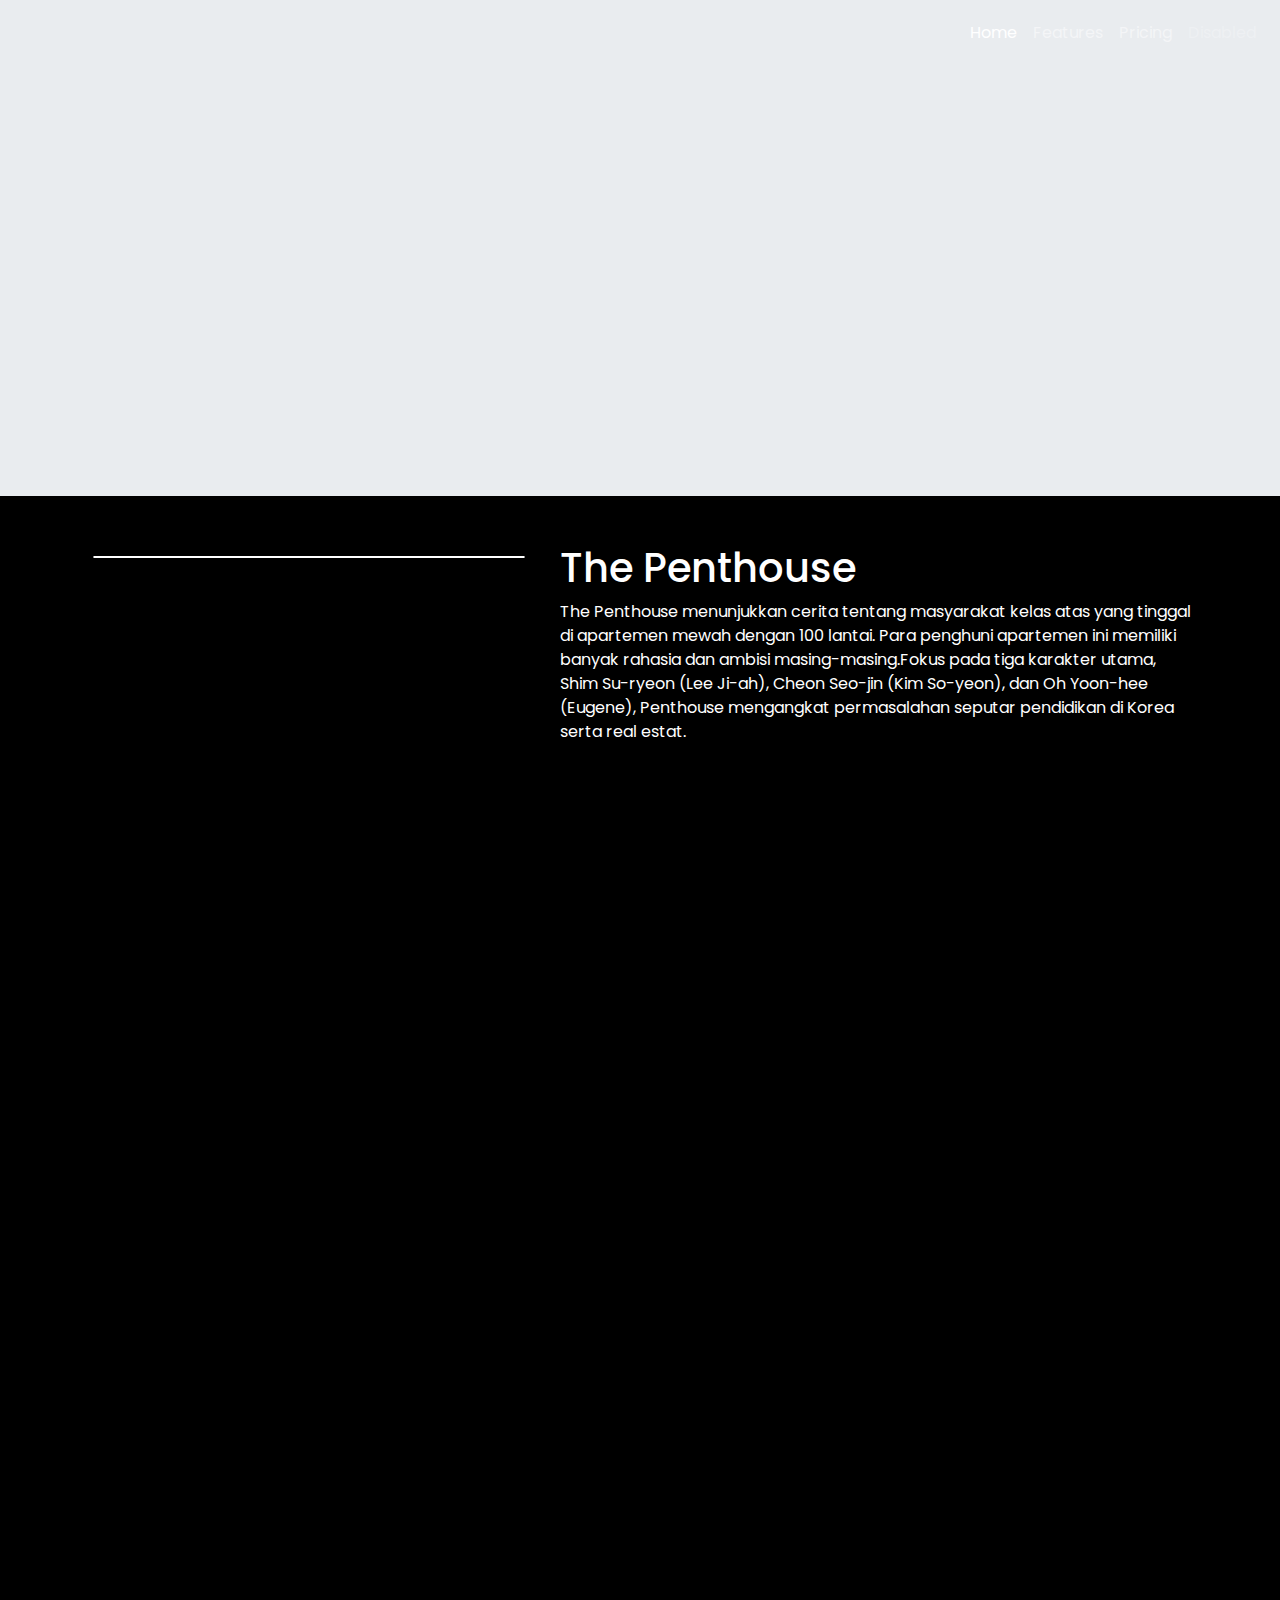
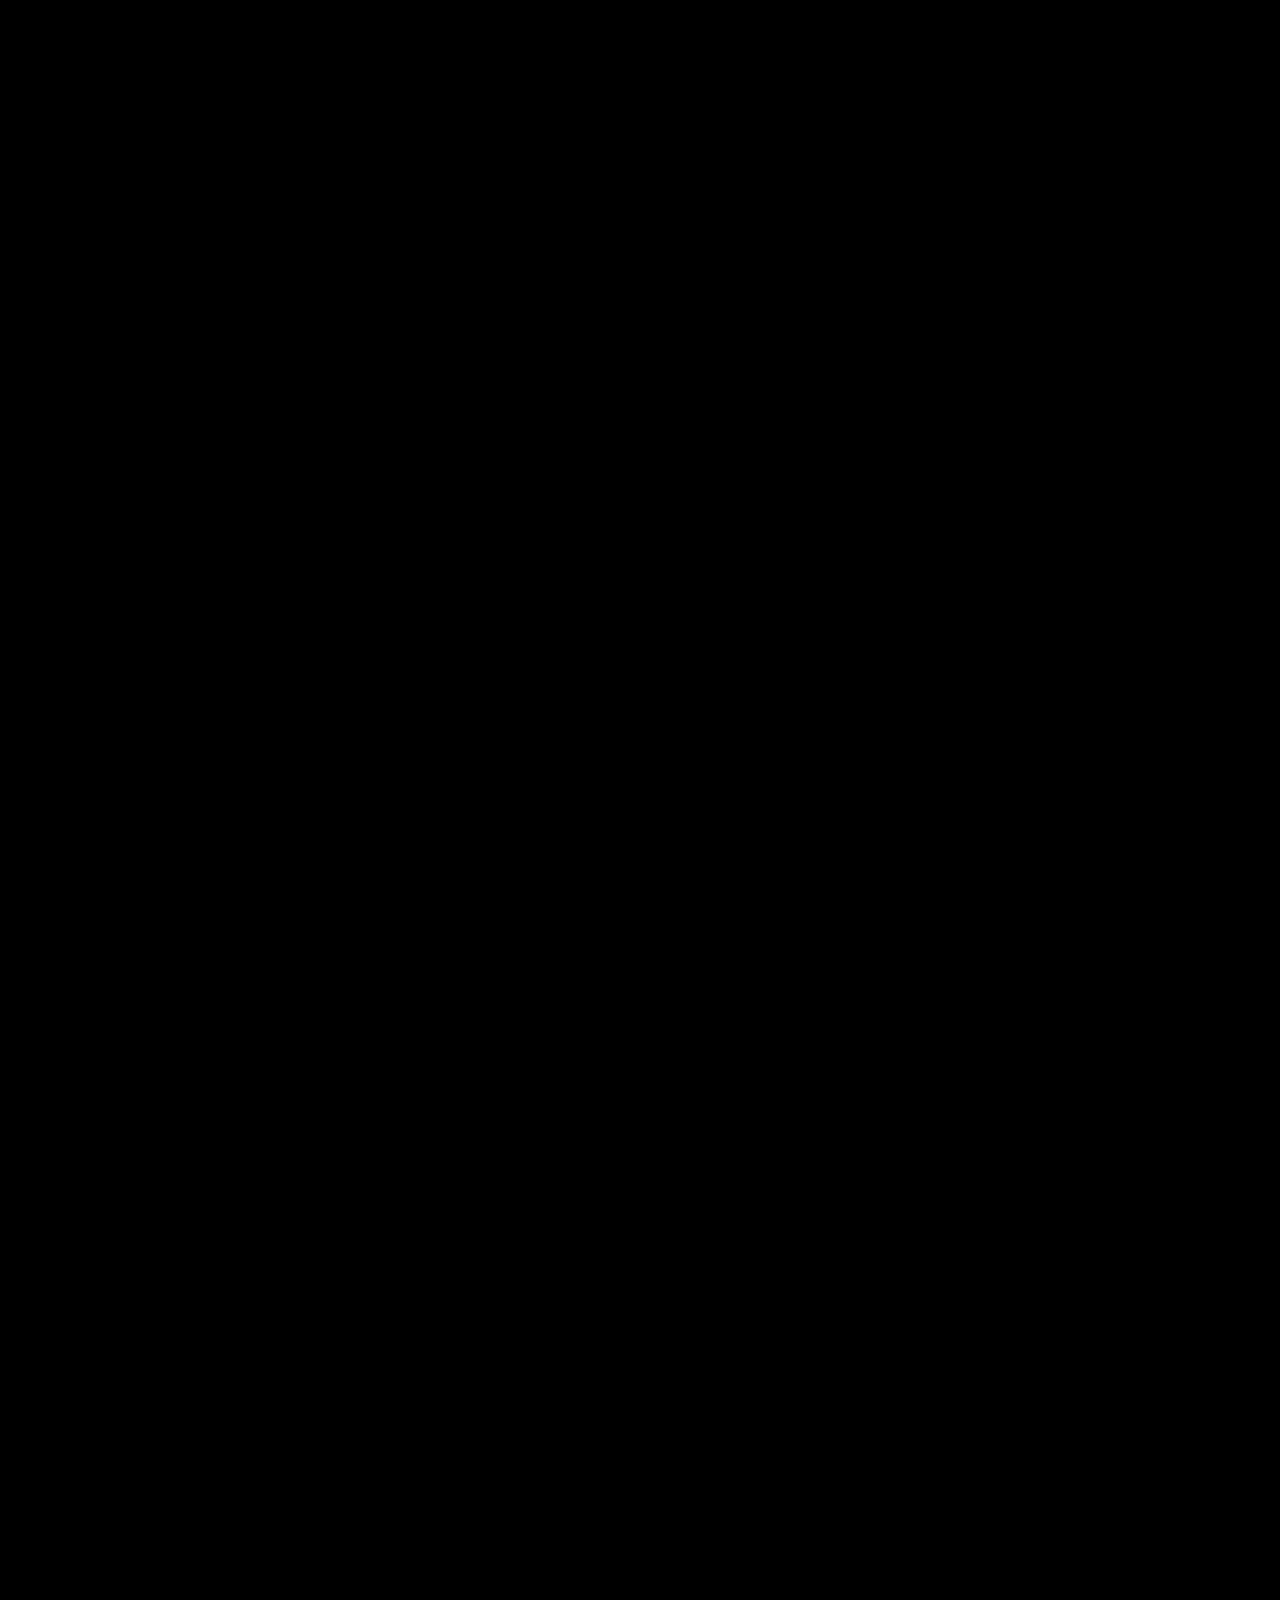
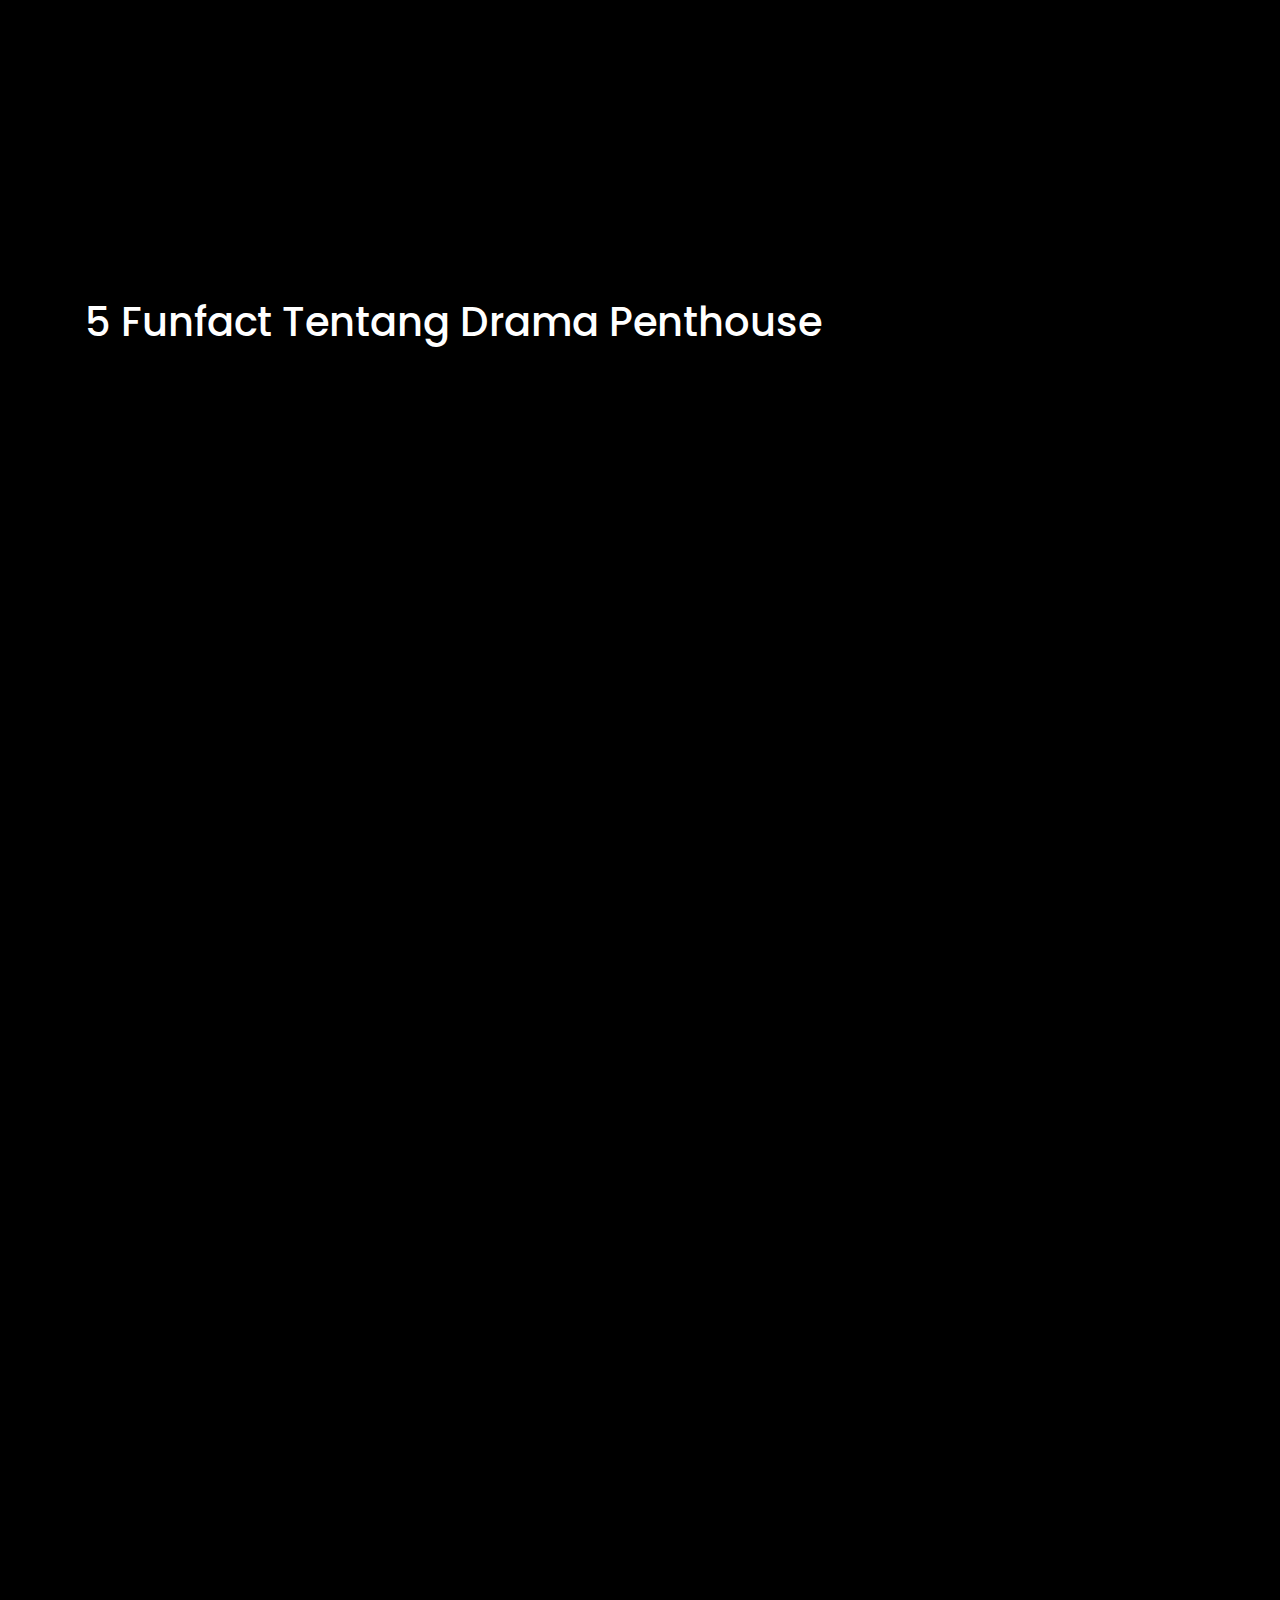
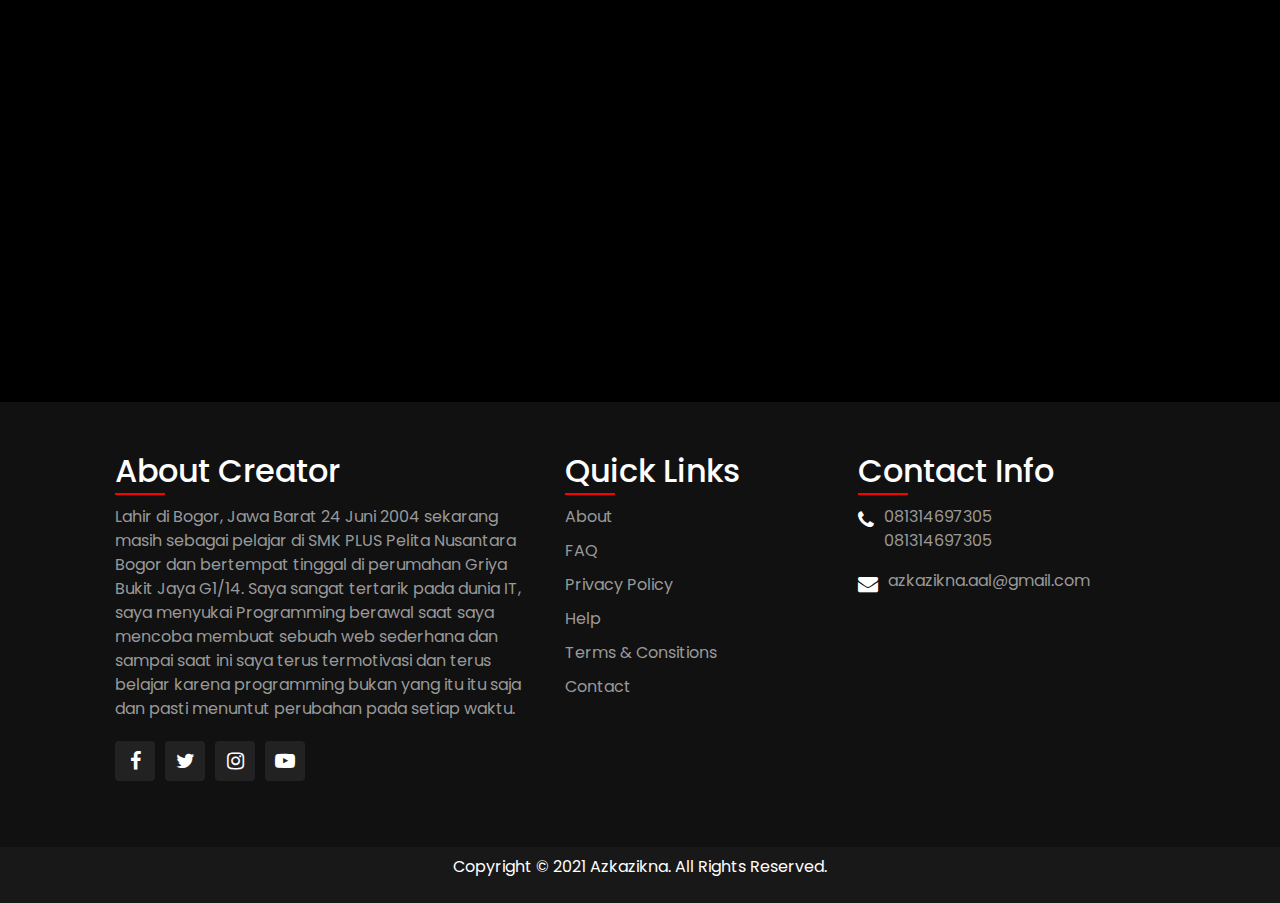
==== commit e720d54f: "first commit" ====
--- a/index.html
+++ b/index.html
@@ -9,7 +9,9 @@
     <link rel="stylesheet" href="https://maxcdn.bootstrapcdn.com/bootstrap/4.0.0/css/bootstrap.min.css" integrity="sha384-Gn5384xqQ1aoWXA+058RXPxPg6fy4IWvTNh0E263XmFcJlSAwiGgFAW/dAiS6JXm" crossorigin="anonymous">
     <link rel="stylesheet" href="style.css">
     <link rel="stylesheet" href="https://cdnjs.cloudflare.com/ajax/libs/animate.css/4.1.1/animate.min.css">
-
+    <link rel="icon" type="image/jpeg" href="assets/icon.jpeg">
+    <link rel="stylesheet" href="https://cdnjs.cloudflare.com/ajax/libs/font-awesome/4.7.0/css/font-awesome.css" integrity="sha512-5A8nwdMOWrSz20fDsjczgUidUBR8liPYU+WymTZP1lmY9G6Oc7HlZv156XqnsgNUzTyMefFTcsFH/tnJE/+xBg==" crossorigin="anonymous" />
+    <link rel="stylesheet" href="https://unpkg.com/aos@next/dist/aos.css" />
     <title>Penthouse</title>
   </head>
   <body>
@@ -54,7 +56,11 @@
       <div class="container">
         <div class="row mt-5">
           <div class="col-md-8">
-      <div class="shimsu">
+            <div class="information" data-aos="fade-right">
+              <img src="assets/information.svg" alt="" class="mr-3">
+              <p class="mt-3" style="color: black;">Sorot kursor ke karakter dibawah ini</p>
+            </div>
+      <div class="shimsu" data-aos="fade-right">
         <div class="card">
           <div class="content">
             <h2>Shim Su Ryeon</h2>
@@ -64,7 +70,7 @@
           <img src="assets/shimsuryeon.png" alt="">
         </div>
       </div>
-      <div class="shimsu yuni">
+      <div class="shimsu yuni" data-aos="fade-right">
         <div class="card">
           <div class="content">
             <h2>Oh Yoon Hee</h2>
@@ -74,7 +80,7 @@
           <img src="assets/ohyoonhee.png" alt="">
         </div>
       </div>
-      <div class="shimsu sojin">
+      <div class="shimsu sojin" data-aos="fade-right">
         <div class="card">
           <div class="content">
             <h2>Cheon Soo Jin</h2>
@@ -85,17 +91,19 @@
         </div>
       </div>
     </div>
-    <div class="col-md-4">
-      <h1 class="para">Awal Mula Penthouse</h1>
-      <p class="para">Serial drama The Penthouse membuka episode pertamanya dengan tragedi yang terjadi di sebuah apartemen mewah bernama Hera Palace. Di tengah kemeriahan pesta, Shim Su-Ryeon (Lee Ji-Ah) melihat seseorang terlempar dari lantai atas menuju lobi.</p>
-      <h1 class="mt-5 para">Patung Dewi Hera</h1>
-    <img src="assets/hera.png" alt="" class="mt-4">
+    <div class="col-md-4" data-aos="fade-left">
+      <h1>Awal Mula Penthouse</h1>
+      <p>Serial drama The Penthouse membuka episode pertamanya dengan tragedi yang terjadi di sebuah apartemen mewah bernama Hera Palace. Di tengah kemeriahan pesta, Shim Su-Ryeon (Lee Ji-Ah) melihat seseorang terlempar dari lantai atas menuju lobi.</p>
+      <p>Ternyata, peristiwa ini merupakan puncak dari rentetan konflik yang terjadi di sekitarnya. Di balik gemerlap kehidupan penghuni Hera Palace, banyak permasalahan dan rahasia kelam yang mereka tutupi.</p>
+      <h1 class="mt-5">Pencapaian Film Penthouse</h1>
+    <p>Selama tujuh minggu berturut-turut The Penthouse 2 sempurna berada di puncak. Sejak penayangan perdananya pada Februari, drama ini menduduki peringkat teratas dari Good Data Corporation soal drama paling menarik setiap pekan. Begitupun ketika pekan terakhir Penthouse 2.</p>
+    <p>Di minggu terakhir musim ini, The Penthouse 2 berhasil mempertahankan posisinya di puncak daftar drama melengkapi rekor tujuh minggu tanpa henti di peringkat No 1. Bintang-bintang dari The Penthouse 2 juga terus mendominasi peringkat pemeran drama paling menarik.</p>
     </div>
     </div>
   </div>
 
   <section>
-    <div class="container">
+    <div class="container" data-aos="zoom-in-up">
       <img src="assets/hera-club.jpg" alt="img">
       <div class="all-tooltips">
         <div class="tool tool1">
@@ -157,8 +165,146 @@
     </div>
   </section>
 
-
+  <div class="popup">
+    <div class="contentBox">
+      <div class="close"></div>
+      <div class="imgBx">
+        <img src="assets/azka.png" alt="">
+      </div>
+      <div class="content">
+        <div>
+          <h3>Follow Me!</h3>
+          <h2>On Instagram</h2>
+          <p style="color: black;">Bantu saya mencapai 1000 followers pertama saya.</p>
+          <a href="https://www.instagram.com/azkazikna/" target="_blank">Ikuti</a>
+        </div>
+      </div>
+    </div>
+  </div>
+
+  <div class="container funfact">
+  <h1>5 Funfact Tentang Drama Penthouse</h1>
+  <p data-aos="zoom-in">Drama The Penthouse baru saja merampungkan episode untuk musim pertama. Sepanjang tayang, penulis naskah Kim Soon Ok membuat jalan cerita begitu sensasional hingga drama ini meraih rating yang tinggi dan amat viral.
+
+    Selain itu, dibalik plot cerita yang amat menguras emosi itu tersimpan beberapa petunjuk yang lekat dengan mitologi Yunani, lho. Drama makjang yang dimainkan oleh Lee Ji Ah, Eugene dan Kim So Yeon ini juga memiliki sederet fun fact yang menarik banget buat kamu ketahui.</p>
+  <div class="row mt-5">
+    <div class="col-md-5" data-aos="fade-right">
+      <h3 style="color: white;">Patung Hera Palace</h3>
+      <img src="assets/patung.jfif" alt="" style="width: 450px;">
+    </div>
+    <div class="col-md-7" style="margin-top: 40px;" data-aos="zoom-in">
+      <p>Fun fact drama The Penthouse kali ini dibuka dengan episode kematian tragis dari seorang gadis muda bernama Anna Lee alias Min Seol Ah.<br><br>
+        Hera sendiri merupakan dewi pernikahan dan perempuan yang memiliki sifat pencemburu serta pendendam, terutama pada selingkuhan dan anak-anak Raja Zeus.
+        Dari sini dapat diketahui bahwa drama makjang ini berfokus pada masalah pernikahan, perselingkuhan, serta balas dendam dari tiga tokoh utama wanita.</p>
+    </div>
+  </div>
+  <div class="row mt-5">
+    <div class="col-md-5" data-aos="fade-right">
+      <h3 style="color: white;">Makna Kalung Apel</h3>
+      <img src="assets/minseolah.jpg" alt="" style="width: 450px;">
+    </div>
+    <div class="col-md-7" style="margin-top: 40px;" data-aos="zoom-in">
+      <p>Selain patung Dewi Hera, drama The Penthouse juga mendeskripsikan mitos yang tak kalah menarik. Adalah kalung apel milik Min Seol Ah, yang diduga sebagai penggambaran Apel Perselisihan dalam mitologi Yunani.
+        <br><br>
+        Apel Perselisihan merupakan sebuah apel emas yang dilemparkan oleh Dewi Eris, dan menjadi ungkapan yang merujuk pada akar pertikaian dari suatu konflik.
+        
+        Di drama ini, karakter Min Seol Ah pernah memperlihatkan kalung berbentuk apel dan kemudian karakternya merupakan sumber permasalahan di Hera Palace.</p>
+    </div>
+  </div>
+  <div class="row mt-5">
+    <div class="col-md-5" data-aos="fade-right">
+      <h3 style="color: white;">Gambaran Karakter Detail</h3>
+      <img src="assets/haeunbyeol2.png" alt="" style="width: 450px;">
+    </div>
+    <div class="col-md-7" style="margin-top: 40px;" data-aos="zoom-in">
+      <p>Drama The Penthouse juga menyertakan detail gerak-gerik tiap karakter dengan sempurna. Salah satunya adalah tokoh Ha Eun Byeol yang mempunyai perilaku gangguan kecemasan ketika berada di situasi tertentu.
+<br><br>
+        Peran yang dimainkan oleh aktor rookie Choi Ye Bin ini memiliki kebiasan menyentuh telinga, menggigit jari atau membalik rambut saat ia sedang gugup, cemas maupun marah.</p>
+    </div>
+  </div>
+  <div class="row mt-5">
+    <div class="col-md-5" data-aos="fade-right">
+      <h3 style="color: white;">Dibalik Suara Merdu</h3>
+      <img src="assets/madooki.jpg" alt="" style="width: 450px;">
+    </div>
+    <div class="col-md-7" style="margin-top: 40px;" data-aos="zoom-in">
+      <p>Menurut informasi dari laman Namuwiki, adegan di mana para tokoh terlihat bernyanyi rupanya di-dubbing oleh mahasiswa jurusan musik vokal Universitas Nasional Seoul. Namun untuk aktor Ha Do Kwon yang memerankan karakter Ma Doo Gi, ia menampilkan suara aslinya tanpa di-dubbing. <br><br>
+        Hal ini tak mengherankan karena sebelum terjun di dunia film dan drama, Ha Do Kwon memulai debut sebagai aktor musikal pada tahun 2004 lalu. Namanya pernah menjadi topik hangat karena ia menampilkan vokal yang luar biasa di program King of Mask Singer.</p>
+    </div>
+  </div>
+  <div class="row mt-5">
+    <div class="col-md-5" data-aos="fade-right">
+      <h3 style="color: white;">Biaya Pembuatan Drama</h3>
+      <img src="assets/biayapembuatan.jpg" alt="" style="width: 450px;">
+    </div>
+    <div class="col-md-7" style="margin-top: 40px;" data-aos="zoom-in">
+      <p>Next fun fact tentang drama Penthouse, tentu tak lengkap bila belum menilik biaya yang dikeluarkan untuk menggarap drama Penthouse. Sebab, selain memperlihatkan gaya hidup kelas atas, seri keluaran SBS ini pun kerap menampilkan adegan di mana karakter merusak properti mewah seperti kerajinan tanah liat hingga layar LCD.<br><br>
+        Dilaporkan dari Business Post Korea, Chorokbaem Media telah menandatangani kontrak untuk memproduksi drama Penthouse dengan Studio S. Nilai kontrak tersebut total mencapai 26,8 Miliar Won dengan biaya produksi 670 Juta Won atau sekitar 8,5 Miliar rupiah per episodenya.  </p>
+    </div>
+  </div>
+</div>
+
+  <footer>
+    <div class="container">
+      <div class="sec aboutus">
+        <h2>About Creator</h2>
+        <p>Lahir di Bogor, Jawa Barat 24 Juni 2004 sekarang masih
+          sebagai pelajar di SMK PLUS Pelita Nusantara Bogor dan
+          bertempat tinggal di perumahan Griya Bukit Jaya G1/14.
+          Saya sangat tertarik pada dunia IT, saya menyukai
+          Programming berawal saat saya mencoba membuat
+          sebuah web sederhana dan sampai saat ini saya terus
+          termotivasi dan terus belajar karena programming bukan
+          yang itu itu saja dan pasti menuntut perubahan pada setiap
+          waktu.
+          </p>
+        <ul class="sci">
+          <li><a href="https://www.facebook.com/azka.zikna.1/"><i class="fa fa-facebook"></i></a></li>
+          <li><a href="https://twitter.com/Azkazikna3"><i class="fa fa-twitter"></i></a></li>
+          <li><a href="https://www.instagram.com/azkazikna/"><i class="fa fa-instagram"></i></a></li>
+          <li><a href="https://www.youtube.com/channel/UCpUBjwJMJjrTQEHD2WgAlNg"><i class="fa fa-youtube-play"></i></a></li>
+        </ul>
+      </div>
+    <div class="sec quickLinks">
+      <h2>Quick Links</h2>
+      <ul>
+        <li><a href="#">About</a></li>
+        <li><a href="#">FAQ</a></li>
+        <li><a href="#">Privacy Policy</a></li>
+        <li><a href="#">Help</a></li>
+        <li><a href="#">Terms & Consitions</a></li>
+        <li><a href="#">Contact</a></li>
+      </ul>
+    </div>
+    <div class="sec contact">
+      <h2>Contact Info</h2>
+      <ul class="info">
+        <li>
+          <span><i class="fa fa-phone"></i></span>
+         <p><a href="tel:081314697305">081314697305</a><br>
+        <a href="tel:081314697305">081314697305</a></p> 
+        </li>
+        <li>
+          <span><i class="fa fa-envelope"></i></span>
+          <p><a href="mailto:azkazikna.aal@gmail.com">azkazikna.aal@gmail.com</a></p>
+        </li>
+      </ul>
+    </div>
+    </div>
+  </footer>
+
+
+  <div class="copyrightText">
+    <p>Copyright &copy; 2021 Azkazikna. All Rights Reserved.</p>
+  </div>
   <script src="main.js"></script>
+  <script src="https://unpkg.com/aos@next/dist/aos.js"></script>
+  <script>
+    AOS.init({
+      offset: 200,
+      duration: 800
+    });
+  </script>
     <!-- Optional JavaScript -->
     <!-- jQuery first, then Popper.js, then Bootstrap JS -->
     <script src="https://code.jquery.com/jquery-3.2.1.slim.min.js" integrity="sha384-KJ3o2DKtIkvYIK3UENzmM7KCkRr/rE9/Qpg6aAZGJwFDMVNA/GpGFF93hXpG5KkN" crossorigin="anonymous"></script>
--- a/style.css
+++ b/style.css
@@ -25,19 +25,19 @@
 }
 
 .sect-1 {
-display: inline-block;
+    display: inline-block;
     margin: 0 0.5rem;
-  animation: fadeInLeftBig; /* referring directly to the animation's @keyframe declaration */
-  animation-duration: 1s; /* don't forget to set a duration! */
+    animation: fadeInLeftBig; /* referring directly to the animation's @keyframe declaration */
+    animation-duration: 1s; /* don't forget to set a duration! */
     border-radius: 5px;
     border: solid 1px white;
 }
 
 .para {
     display: block;
-      animation: fadeInRightBig;
-      animation-duration: 1s;
-    }
+    animation: fadeInRightBig;
+    animation-duration: 1s;
+}
 
 .hera {
     margin: auto;
@@ -82,7 +82,7 @@
 .yuni .card img {
     position: absolute;
     bottom: 0;
-    left: 10%!important;
+    left: 8%!important;
     translate: translateX(-50%);
     height: 350px;
     transition: 0.5s;
@@ -167,6 +167,7 @@
     justify-content: center;
     overflow-x: hidden;
     margin-top: -120px;
+    margin-bottom: -60px;
 }
 
 section .container {
@@ -195,6 +196,7 @@
     width: 25px;
     height: 25px;
     background-color: white;
+    border: 5px solid black;
     border-radius: 50%;
     cursor: pointer;
 }
@@ -232,7 +234,7 @@
     max-width: 300px;
     opacity: 0;
     pointer-events: none;
-    z-index: 2;
+    z-index: 3;
 }
 
 .tool.active .tooltip-content {
@@ -297,6 +299,256 @@
     top: 40%;
 }
 
+.information {
+    position: relative;
+    display: flex;
+    justify-content: center;
+    align-items: center;
+    background: #dbdbdb;
+    padding: 12px 24px;
+    border-radius: 10px;
+}
+
+.popup {
+    position: fixed;
+    top: 50%;
+    left: 50%;
+    transform: translate(-50%, -50%);
+    display: none;
+    z-index: 1;
+}
+
+.contentBox {
+    position: relative;
+    width: 600px;
+    height: 400px;
+    background: white;
+    border-radius: 20px;
+    display: flex;
+    box-shadow: 0 5px 15px rgba(0,0,0,0.1);
+}
+
+.contentBox .imgBx {
+    position: relative;
+    width: 300px;
+    height: 400px;
+    display: flex;
+    justify-content: center;
+    align-items: center;
+}
+
+.contentBox .imgBx::before {
+    content: '';
+    position: absolute;
+    width: 250px;
+    height: 250px;
+    background-color: #e7ffe0;
+    border-radius: 50%;
+}
+
+.contentBox .imgBx img {
+    position: relative;
+    max-width: 250px;
+    z-index: 1;
+    margin-right: 15px;
+    margin-bottom: 65px;
+    border-radius: 50%;
+}
+
+.contentBox .content {
+    position: relative;
+    width: 300px;
+    height: 400px;
+    display: flex;
+    justify-content: center;
+    align-items: center;
+}
+
+.contentBox .content h3{
+    color: #333;
+    line-height: 1em;
+    font-weight: 300;
+    font-size: 2em;
+}
+
+.contentBox .content h2 {
+    font-size: 3em;
+    color: #ff4d54;
+    line-height: 1em;
+
+}
+
+.contentBox .content p {
+    font-weight: 300;
+}
+
+.contentBox .content a {
+    display: inline-block;
+    padding: 10px 20px;
+    background: #ff4d54;
+    color: white;
+    margin-top: 15px;
+    text-decoration: none;
+    border-radius: 10px;
+}
+
+.close {
+    position: absolute;
+    top: 20px;
+    right: 20px;
+    width: 40px;
+    height: 40px;
+    background: #f3f3f3 url(assets/close.png);
+    background-repeat: no-repeat;
+    background-size: 10px;
+    background-position: center;
+    cursor: pointer;
+    border-radius: 50px;
+    z-index: 10;
+}
+
+footer {
+    position: relative;
+    width: 100%;
+    height: auto;
+    padding: 50px 100px;
+    background: #111;
+    display: flex;
+    justify-content: space-between;
+    flex-wrap: wrap;
+}
+
+footer .container {
+    display: flex;
+    justify-content: space-between;
+    flex-wrap: wrap;
+    flex-direction: row;
+}
+
+footer .container .sec {
+    margin-right: 30px;
+}
+
+footer .container .sec.aboutus {
+    width: 40%;
+}
+
+footer .container h2 {
+    position: relative;
+    color: #fff;
+    font-weight: 500;
+    margin-bottom: 15px;
+}
+
+footer .container h2:before {
+    content: '';
+    position: absolute;
+    bottom: -5px;
+    left: 0;
+    width: 50px;
+    height: 2px;
+    background: #f00;
+}
+
+footer p {
+    color: #999;
+}
+
+.sci {
+    margin-top: 20px;
+    display: flex;
+    margin-left: -40px;
+}
+
+.sci li {
+    list-style: none;
+}
+
+.sci li a {
+    display: inline-block;
+    width: 40px;
+    height: 40px;
+    background: #222;
+    display: flex;
+    justify-content: center;
+    align-items: center;
+    margin-right: 10px;
+    text-decoration: none;
+    border-radius: 4px;
+}
+
+.sci li a:hover {
+    background: #f00;
+}
+
+.sci li a .fa {
+    color: #fff;
+    font-size: 20px;
+}
+
+.quickLinks {
+    position: relative;
+    width: 25%;
+}
+
+.quickLinks ul li {
+    list-style: none;
+    margin-left: -40px;
+}
+
+.quickLinks ul li a {
+    color: #999;
+    text-decoration: none;
+    margin-bottom: 10px;
+    display: inline-block;
+}
+
+.quickLinks ul li a:hover {
+    color: #fff;
+}
+
+.contact ul li a:hover {
+    color: #fff;
+}
+
+.contact {
+    width: calc(35% - 60px);
+    margin-right: 0!important;
+}
+
+.contact .info {
+    position: relative;
+    margin-left: -40px;
+}
+
+.contact .info li {
+    display: flex;
+    max-width: 16px;
+}
+
+.contact .info li span:nth-child(1) {
+    color: white;
+    font-size: 20px;
+    margin-right: 10px;
+}
+
+.contact .info li span {
+    color: #999;
+}
+
+.contact .info li a {
+    color: #999;
+    text-decoration: none;
+}
+
+.copyrightText {
+    width: 100%;
+    background: #181818;
+    padding: 8px 100px;
+    text-align: center;
+    color: #999;
+}
+
 @media (max-width: 991px) {
     .shimsu .card {
         width: auto;
@@ -332,19 +584,49 @@
     .hotspot {
         width: 15px;
         height: 15px;
+        border: 2px solid black;
     }
 
     section {
+        height: 180vh;
         margin-top: -400px;
     }
 
+.funfact {
+    margin-top: -400px;
+}
+
     .tool .tooltip-content {
-        display: flex;
-        max-width: 400px;
-        max-height: 350px;
-        align-items: stretch;
-        justify-content: center;
-        padding: 0;
+        flex-direction: column;
+        max-width: 300px;
+        z-index: 10!important;
+    }
+
+    .tool .tooltip-content .content,
+    .tool .tooltip-content img {
+        width: 100%;
+        z-index: 11;
+    }
+
+    footer {
+        padding: 40px;
+    }
+
+    footer .container {
+        flex-direction: column;
+    }
+
+    footer .container .sec {
+        margin-right: 0;
+        margin-bottom: 40px;
+    }
+
+    footer .container .sec.aboutus, .quickLinks, .contact {
+        width: 100%;
+    }
+
+    .copyrightText {
+        padding: 8px 40px;
     }
 }
 
@@ -361,4 +643,62 @@
     height: 260px;
     transition: 0.5s;
 }
+
+.yuni .card img {
+    position: absolute;
+    bottom: 0;
+    left: 1%!important;
+    translate: translateX(-50%);
+    height: 260px;
+    transition: 0.5s;
+}
+
+.sojin .card img {
+    position: absolute;
+    bottom: 0;
+    left: 15%!important;
+    translate: translateX(-50%);
+    height: 260px;
+    transition: 0.5s;
+}
+
+.hera {
+    width: 10px;
+}
+
+.contentBox {
+    width: 300px;
+    height: auto;
+    flex-direction: column;
+}
+
+.contentBox .imgBx {
+    height: 200px;
+    transform: translateY(-50px);
+}
+
+.contentBox .imgBx::before {
+    background: white;
+}
+
+.contentBox .content {
+    height: auto;
+    text-align: center;
+    padding: 20px;
+    padding-top: 0;
+}
+
+
+.close {
+    top: -50px;
+    right: -10px;
+    background: #fff url(assets/close.png);
+    background-repeat: no-repeat;
+    background-size: 10px;
+    background-position: center;
+}
+
+.popup {
+    left: 42%;
+}
 }